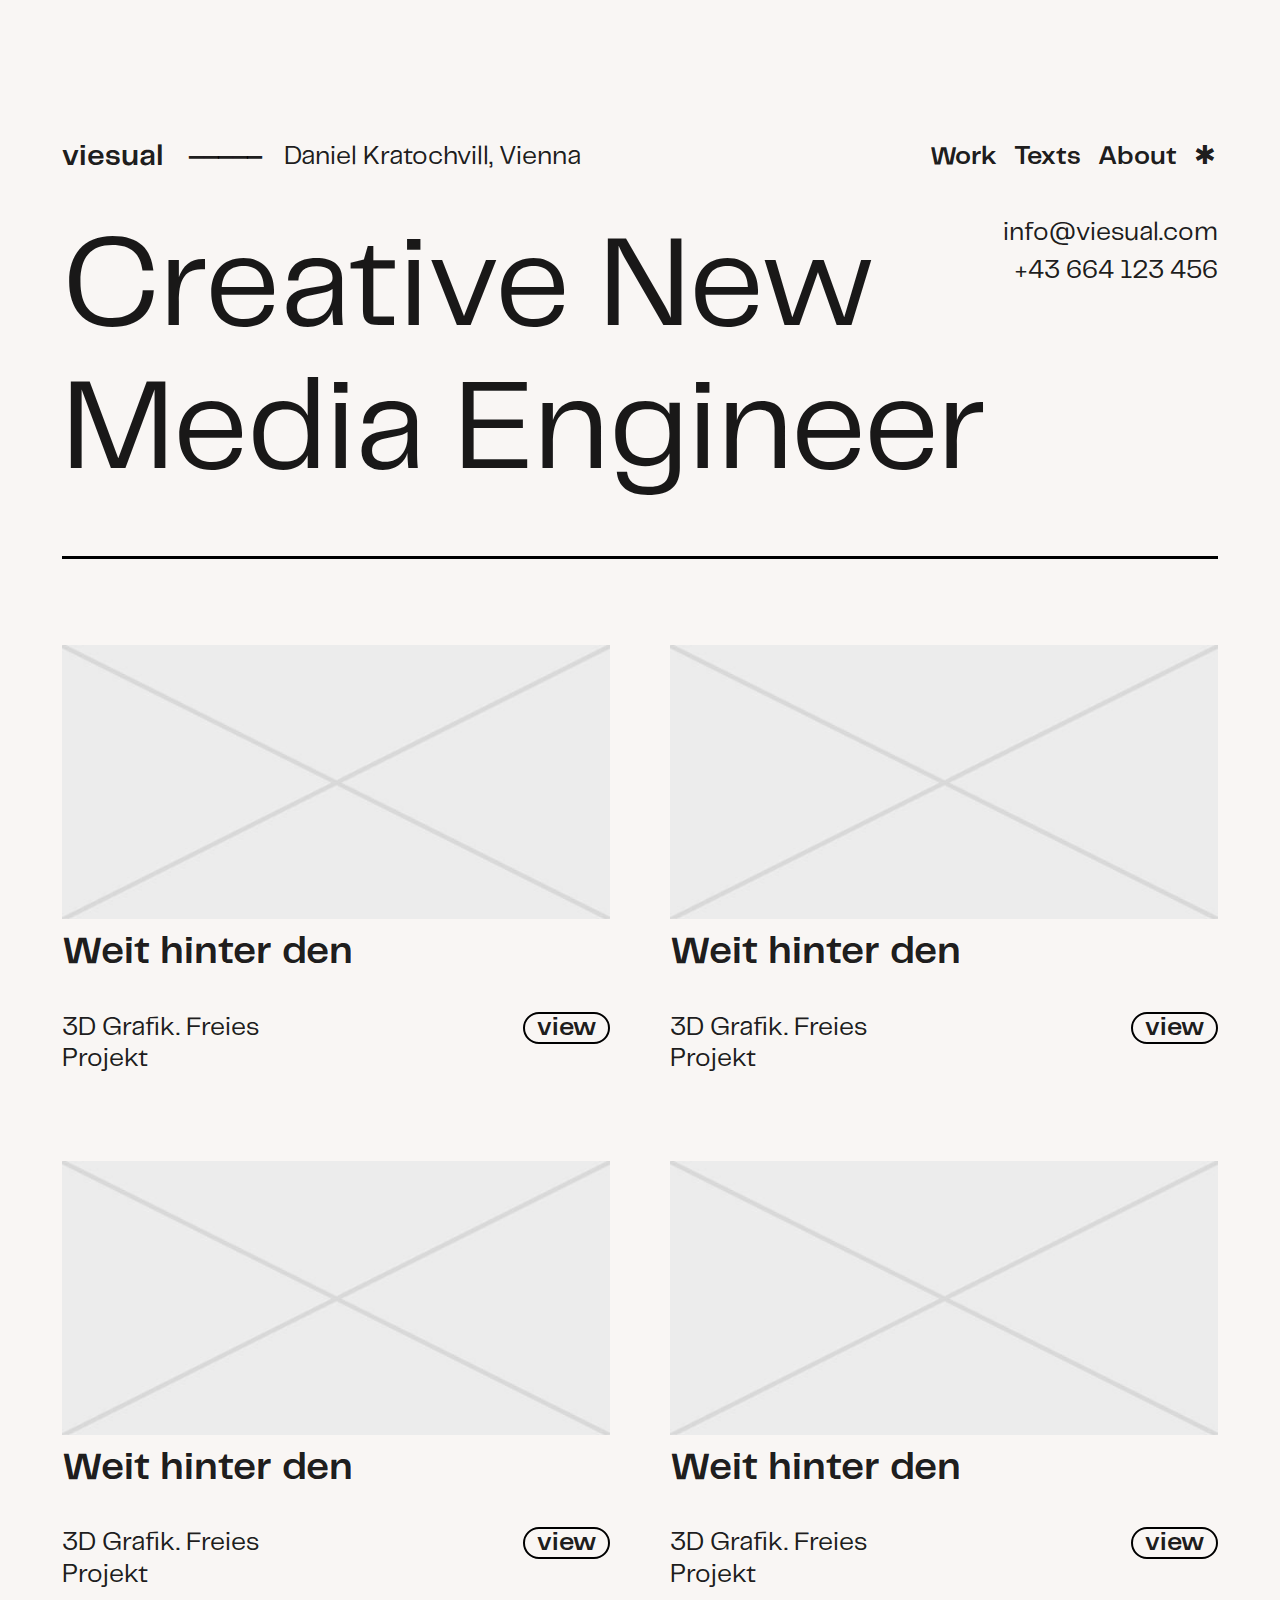
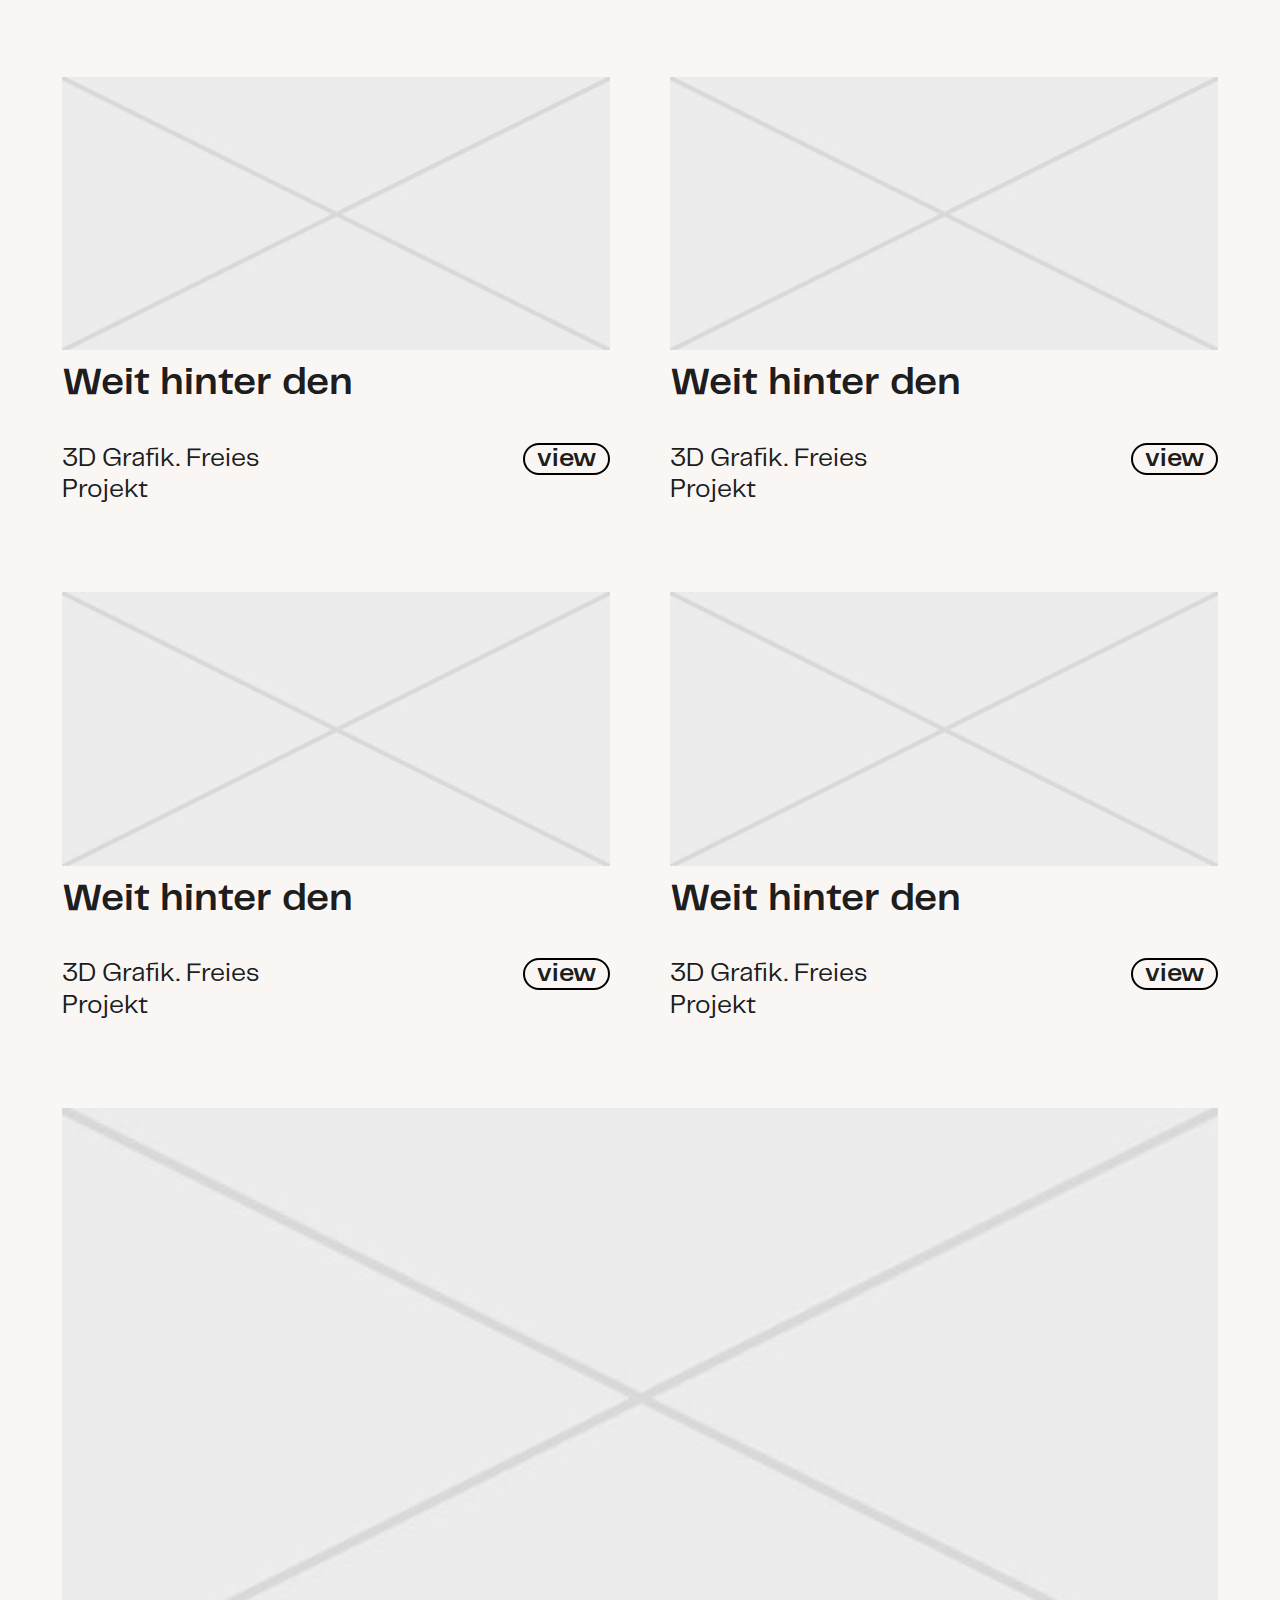
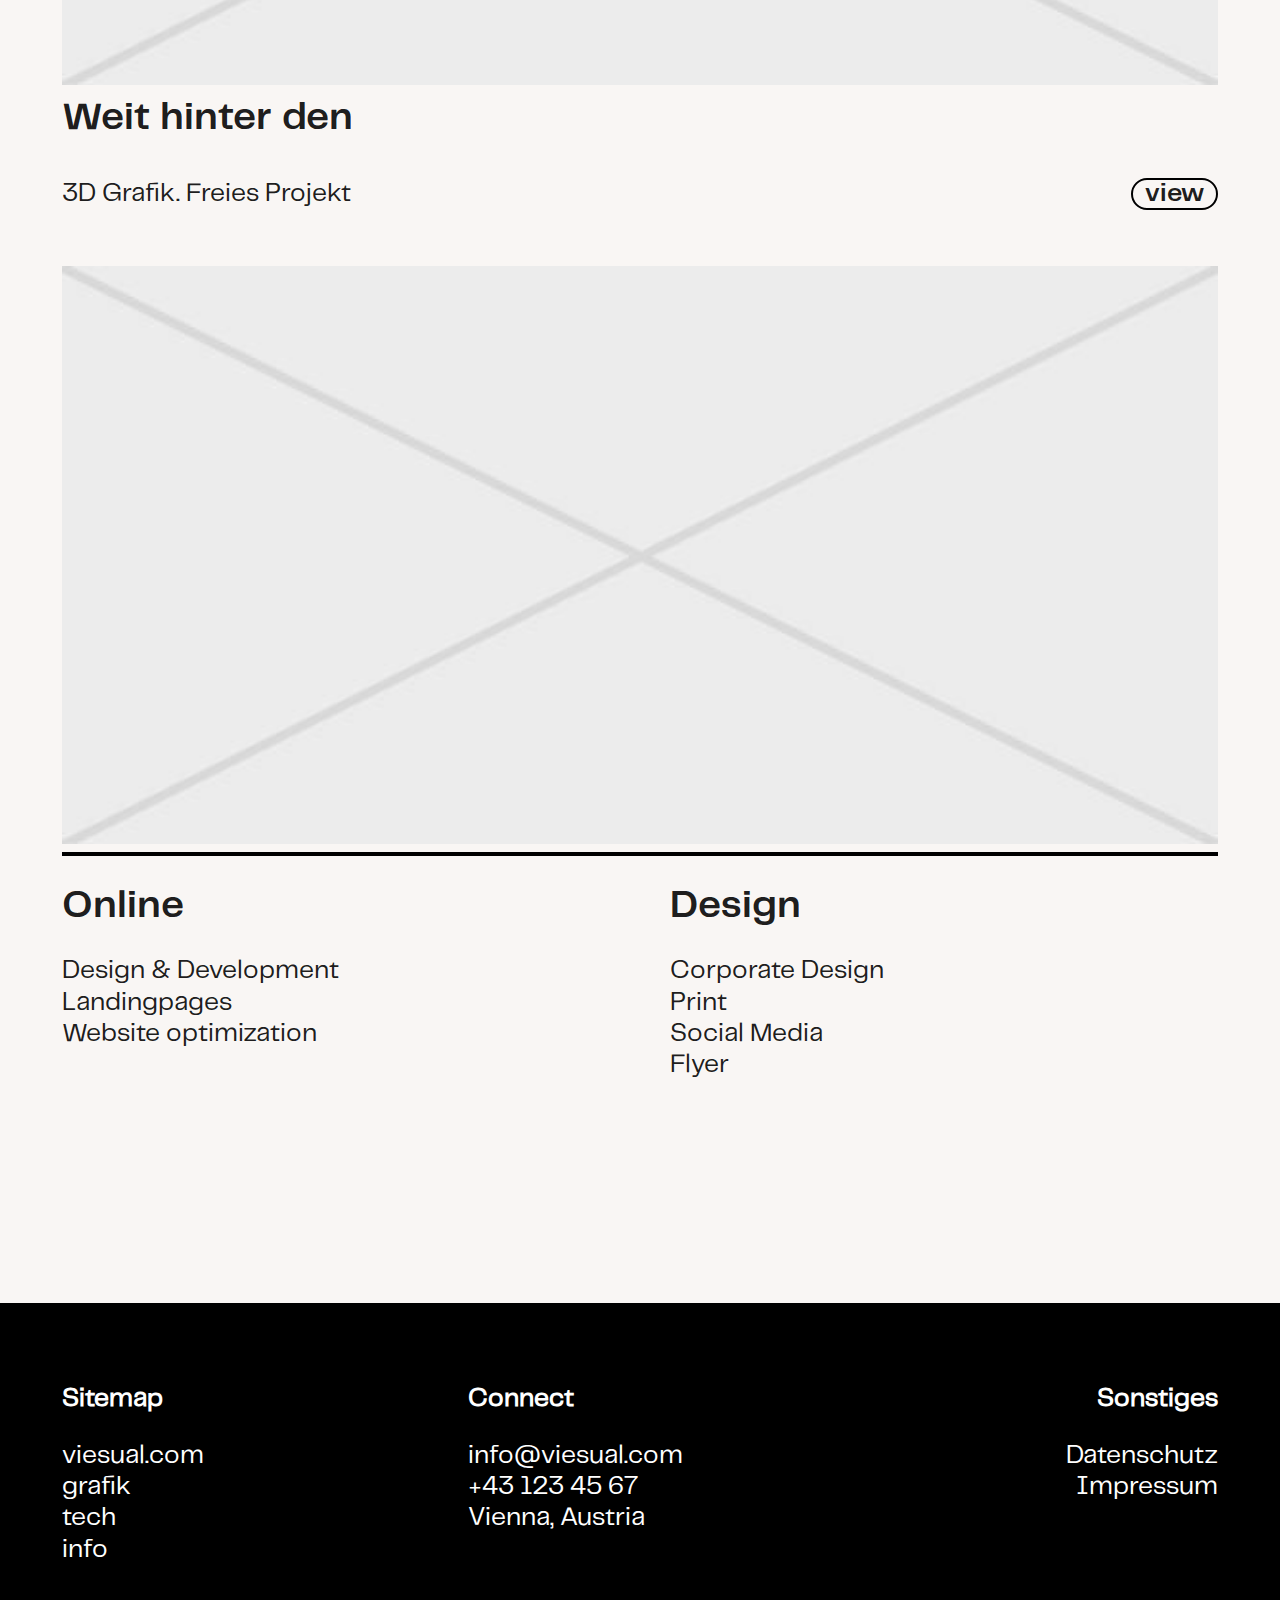
==== index.html @ adc8a100 "Update index.html" ====
<!doctype html>
<html class="no-js" lang="DE">
<head>
  <meta charset="utf-8">
  <title>viesual</title>
  <meta name="description" content="new media design">
  <meta name="robots" content="noindex">
  <meta name="viewport" content="width=device-width, initial-scale=1">
  <link rel="apple-touch-icon" sizes="180x180" href="/favicons/apple-touch-icon.png">
  <link rel="icon" type="image/png" sizes="32x32" href="/favicons/favicon-32x32.png">
  <link rel="icon" type="image/png" sizes="16x16" href="/favicons/favicon-16x16.png">
  <link rel="mask-icon" href="/favicons/safari-pinned-tab.svg" color="#000000">
  <link rel="shortcut icon" href="/favicons/favicon.ico">
  <meta name="msapplication-TileColor" content="#ffffff">
  <meta name="msapplication-config" content="/favicons/browserconfig.xml">
  <meta name="theme-color" content="#ffffff">
  <link rel="stylesheet" href="/css/main.css">
</head>
<body data-instant-intensity="viewport">
<div class="fixedheader" id="fixedheader"><div class="flexboxcontainer__header">
  <div class="item-logo">viesual</div>
    <div id="item-info">Daniel Kratochvill, Vienna</div>
  <div class="item-menu"><ul><li><a href="bye.html">Work</a></li><li><a href="bye.html">Texts</a></li><li><a href="#">About</a></li><li>✱</li></ul></div>
</div>
<div id ="menuoverlay" class="flexboxcontainer"><div class="item-50">Grafik</div><div class="item-50">Tech</div></div>
</div>
<div id="mobilemenutoggle"><button class="menubutton">menu</button></div>

  <div id="barba-wrapper" class="page">
    <div class="barba-container container" data-title="Daniel Kratochvill, Vienna">
    <div class="flexboxcontainer">    
      <div class="item-100 stagegrid"><div class="stagegrid_base"><h1>Creative New</br>Media Engineer</h1></div><div class="stagegrid_side"><p>info@viesual.com</p><p>+43 664 123 456</p></div></div>
      <div class="item-div"><div class="sep sep__bottom intob"></div></div>
      <div class="item-33 teaser-s intob a01" ><img class="teaser-s__img" src="\img\ph.jpg"><h3 class="teaser-s__headline">Weit hinter den </h3><p class="teaser-s__tags">3D Grafik. Freies Projekt</p><p class="teaser-s__button"><button class="standardbutton"><a href="bye.html">view</a></button></p></div>
      <div class="item-33 teaser-s intob a01" ><img class="teaser-s__img" src="\img\ph.jpg"><h3 class="teaser-s__headline">Weit hinter den </h3><p class="teaser-s__tags">3D Grafik. Freies Projekt</p><p class="teaser-s__button"><button class="standardbutton"><a href="bye.html">view</a></button></p></div>
      <div class="item-33 teaser-s intob a01" ><img class="teaser-s__img" src="\img\ph.jpg"><h3 class="teaser-s__headline">Weit hinter den </h3><p class="teaser-s__tags">3D Grafik. Freies Projekt</p><p class="teaser-s__button"><button class="standardbutton"><a href="bye.html">view</a></button></p></div>
      <div class="item-33 teaser-s intob a01" ><img class="teaser-s__img" src="\img\ph.jpg"><h3 class="teaser-s__headline">Weit hinter den </h3><p class="teaser-s__tags">3D Grafik. Freies Projekt</p><p class="teaser-s__button"><button class="standardbutton"><a href="bye.html">view</a></button></p></div>
      <div class="item-33 teaser-s intob a01" ><img class="teaser-s__img" src="\img\ph.jpg"><h3 class="teaser-s__headline">Weit hinter den </h3><p class="teaser-s__tags">3D Grafik. Freies Projekt</p><p class="teaser-s__button"><button class="standardbutton"><a href="bye.html">view</a></button></p></div>
      <div class="item-33 teaser-s intob a01" ><img class="teaser-s__img" src="\img\ph.jpg"><h3 class="teaser-s__headline">Weit hinter den </h3><p class="teaser-s__tags">3D Grafik. Freies Projekt</p><p class="teaser-s__button"><button class="standardbutton"><a href="bye.html">view</a></button></p></div>
      <div class="item-33 teaser-s intob a01" ><img class="teaser-s__img" src="\img\ph.jpg"><h3 class="teaser-s__headline">Weit hinter den </h3><p class="teaser-s__tags">3D Grafik. Freies Projekt</p><p class="teaser-s__button"><button class="standardbutton"><a href="bye.html">view</a></button></p></div>
      <div class="item-33 teaser-s intob a01" ><img class="teaser-s__img" src="\img\ph.jpg"><h3 class="teaser-s__headline">Weit hinter den </h3><p class="teaser-s__tags">3D Grafik. Freies Projekt</p><p class="teaser-s__button"><button class="standardbutton"><a href="bye.html">view</a></button></p></div>
      <div class="item-33 teaser-s intob a01"><img class="teaser-s__img" src="\img\ph.jpg"><h3 class="teaser-s__headline">Weit hinter den </h3><p class="teaser-s__tags">3D Grafik. Freies Projekt</p><p class="teaser-s__button"><button class="standardbutton"><a href="bye.html">view</a></button></p></div>
      <div class="item-100 intob a01"><img src="\img\ph.jpg"><div class="sep intob a02"></div></div>
      <div class="item-33 intob a01"><h3>Online</h3><ul><li>Design & Development</li><li>Landingpages</li><li>Website optimization</li><li></li></ul></div>
      <div class="item-33 intob a01"><h3>Design</h3><ul><li>Corporate Design</li><li>Print</li><li>Social Media</li><li>Flyer</li></ul></div>
      
      <div class="item-33"><img class="lazy" data-src="\img\i-see-you-tour_kreation93.jpg"></div>
    </div>
    <footer class="flexboxcontainer__footer">
      <div class="item-33__footer"><h4>Sitemap</h4><ul><li>viesual.com</li><li>grafik</li><li>tech</li><li>info</li></ul></div>
      <div class="item-33__footer"><h4>Connect</h4><ul><li>info@viesual.com</li><li>+43 123 45 67</li><li>Vienna, Austria</li></ul></div>
      <div class="item-33__footer right"><h4>Sonstiges</h4><ul><li>Datenschutz</li><li>Impressum</li></ul></div>
    </div> 
  </div>
  <script type="text/javascript" src="http://dev.viesual.com/js/main.js"></script>
</body>
</html>
---- css/main.css ----
a, body, div, h1, h3, html, li, p, ul {
  margin: 0;
  padding: 0;
  border: 0;
  font-size: 100%;
  font: inherit;
  vertical-align: baseline;
}

:focus {
  outline: 0;
}

body {
  line-height: 1;
}

ul {
  list-style: none;

}

html {
  font-size: 100%;
  -webkit-text-size-adjust: 100%;
  -ms-text-size-adjust: 100%;
}

a:focus {
  outline: 0;
}

a:active, a:hover {
  outline: 0;
}

html {
  color: #222;
}

::-moz-selection {
  background: #b3d4fc;
  text-shadow: none;
}

::selection {
  background: #b3d4fc;
  text-shadow: none;
}



@font-face {
  font-family: "93stf-v";
  src: url(../type/93tf/93stf-variable.woff2);
  font-style: normal;
}

@font-face {
  font-family: "Young";
  src: url(../type/93tf/viesual-serif-regular.woff2);
  font-style: normal;
}

@font-face {
  font-family: "Space-Grotesk";
  src: url(../type/otf/SpaceGrotesk-Regular.woff2);
  font-style: normal;
}

@font-face {
  font-family: "Telegraf-Regular";
  src: url(../type/otf/Telegraf-Regular.woff2);
  font-style: normal;
}

@font-face {
  font-family: "Telegraf-SemiBold";
  src: url(../type/93tf/Telegraf-SemiBold.woff2);
  font-style: normal;
}

@font-face {
  font-family: "SuisseIntlMono-Regular";
  src: url(../type/93tf/SuisseIntlMono-Regular-WebS.woff2);
  font-style: normal;
}

:root {
  --white: #fcfcfc;
  --blacktext: rgba(0, 0, 0, .9);
  --greytext: rgba(0, 0, 0, .9);
  --linkcolor: rgba(0, 0, 0, .9);
  --whitetext: rgba(255,255,255, 0.95);
  --lighttext: rgba(0,0,0,.4);
  --offwhite: #F3F3F3;
  --seashell: #F9F6F4;
  --isabelline: #EAEAEA;
    --neon: #baff29;
  --hovercolor: white;
  --desertsand: #e6beae;
  --base: 6px;
  --Standardfontsize: 26px;
  --infofontsize: 12px;
  --scale: 1vw;
  --basicfont: -apple-system, BlinkMacSystemFont, "Segoe UI", Roboto, Oxygen-Sans, Ubuntu, Cantarell, "Helvetica Neue", sans-serif;
  --variablefont: "93stf-v";
  --monofont: "SuisseIntlMono-Regular";
  --semiboldfont: "Telegraf-SemiBold";
  --regularfont: "Telegraf-Regular";
}

html {
  height: 100%;
  font-size: var(--Standardfontsize);
  font-variation-settings: "wght" 400;
}

body {
  font-family: var(--regularfont), -apple-system, BlinkMacSystemFont, "Segoe UI", Roboto, Oxygen-Sans, Ubuntu, Cantarell, "Helvetica Neue", sans-serif;
  font-size: 1rem;
  line-height: 1.2;
  color: var(--greytext);
  height: 100%;
  background-color: var(--seashell);
    font-feature-settings: "dlig"0, "numr"0, "dnom"0, "tnum", "case", "zero", "frac", "sups"0, "subs"0, "cpsp", "salt"0, "ss01"0, "ss02"0, "ss03"0, "cv01"0, "cv02"0, "cv03"0, "cv04"0, "cv05", "cv06", "cv07"0, "cv08"0, "cv09"0, "cv10", "cv11"0, "calt", "liga", "kern";

}

a {
  color: var(--linkcolor);
}


h1 {
  font-size: 5rem;
  margin: 0 ;
  line-height: 1.1;
}

h2 {
  font-size: calc(1.5rem + var(--scale));
  margin: 0 0 0.5rem 0;
  font-family: var(--boldfont);
}

h3 {
  font-size: 1.5rem;
  margin: 0;
  margin: 0 0 1rem 0;
  font-family: var(--semiboldfont)
}

h4 {
  font-size: 1rem;
  margin: 0 0 1rem 0;
    font-family: var(--boldfont);
}



.bold{
  font-variation-settings: "wght" 600;
}


.wrap {
  display: flex;
}

.divcontent {
  width: 100%;
  margin: 0 auto;
}



#mobilemenutoggle{
  position:fixed;
  bottom:15%;
  left: 50%;
  transform: translateX(-50%);
  display:none;
  z-index:3;
}



.bulletlist li a::after{
  content: " ";
  position: absolute;
  left: -28px;
  bottom: 6px;
}

.date{
  width:45%;
  float:left;
  font-size:0.5rem;
}

.tags{
  width:45%;
  float:right;
  text-align:right;
  font-size:0.5rem;
}

button{
  border:none;
  font-family: inherit;
  font-size: inherit;
  padding:none;
  border-radius: none;
  text-transform: uppercase;
}

p{
  margin-bottom:1rem;
}



.stage{
  font-size: 21vw;
  margin-bottom:20px;
}






.monofont {
  font-family: var(--monofont);
  font-size: 0.8rem;
  line-height:1.2;
}

.internallink::after{
  margin-left: 5px;
content:"->";
}

.internallink{
  position: relative;
}

.introsection{
  width:80%;
  margin: 25% 5%;

}

.contactlinks a {
  float: left;
  clear: both;
  margin-bottom: 6px;
}

.contactinks a:first-child {
  margin-bottom: 10px;
}


.stageimage{
  position:absolute;
  top:0;
  left:0;
  width:100%;
  height:100%;
}

.white{
  color:var(--whitetext);
}

.standardbutton{
  padding: 0px 12px;
    border: 2px solid black;
    border-radius: 29px;
    font-family: "Telegraf-SemiBold";
   background-color: var(--seashell);
    text-transform: lowercase;
    transition: all .3s ease-in-out;
}

.standardbutton:hover{
 background-color:black;
 color:white;
}



.stagegrid {
  display: grid;
  grid-template-columns: repeat(2, 1fr);
  grid-template-rows: 1fr;
  grid-column-gap: 0px;
  grid-row-gap: 0px;
  }
  
  .stagegrid_base { grid-area: 1 / 1 / 2 / 3; }
  .stagegrid_side { grid-area: 1 / 2 / 2 / 3; text-align: right;}

  .stagegrid_side p {
    margin-bottom:0.25rem;
  }



 /*test*/
.fixedheader{
 width:95%;
 left:50%;
 margin:0 auto 42px;;
 padding: 120px 2.5% 0;
  align-items: center;
  z-index: 3;
}

.sticky{
  position:fixed;
  padding: 0 2.5%;
  top:0;
  left:50%;
  transform: translateX(-50%);
}

.item-50 > img{
  max-height:50%;
}



#menutoggle {
  text-align:right;
}


a {
  text-decoration: none;
  position:relative;
}

.flexboxcontainer {
  display: flex;
  flex-wrap: wrap;
  scroll-snap-type: y proximity;
  width: 95%;
  padding: 0 2.5%;
  justify-content: space-around;
}

.item-div{
  flex-basis: 100%;
  flex-grow: 1;
  position: relative;
  margin: 56px 2.5%;
}

.flexnest{
  display: flex;
  flex-wrap: wrap;
  justify-content: space-between;
}

.flexnest > div{
  flex-grow:1;
}


.item-75 {
  flex-basis: 60%;
  flex-grow: 1;
  margin: 2.5% 2.5%;
  max-width:60%;
}



.item-33 {
  flex-basis: 380px;
  flex-grow:1;
  margin: 2.5% 2.5%;

}

.item-33__footer {
  flex-basis: 160px;
  flex-grow:1;
  margin: 2.5% 2.5%;
}



.item-17{
  flex-basis:17%;
  margin: 2.5% 2.5%;
  flex-grow:1;
}


.item-logo{
  font-family: "Telegraf-SemiBold";
  height:44px;
  line-height:44px;
  font-size:1.15rem;
}

.item-logo::after{
  content:"–––––";
  letter-spacing: -.1rem;
  margin: 0 24px;

}


#item-info{
  height:44px;
  line-height:44px;
}

.item-menu{
  font-family: "Telegraf-SemiBold";
  position: absolute;
    right: 5%;
    width:286px;

}


.item-menu ul{
  text-align: right;
  display: flex;
  justify-content: space-between;
  width:100%;

}

.item-menu ul li{
  display: inline;
  height:44px;
  line-height: 44px;
}

.item-menu ul li a {
  position: relative;
}

.item-menu ul li a::before {
  content:" ";
  position: absolute;
  bottom:-5px;
  left:0;
  height:2.5px;
  width:100%;
  transform: scaleX(0);
  background-color:black;
  transition: transform .5s;
  transform-origin:left;
}

.item-menu ul li a:hover::before {
  transform: scaleX(1);
}

@keyframes line-in{
  from{
    width:0;
  }
  to{
    transform: translate3D(0,-100,0);
  }
}
  

.item-50 {
  flex-basis: 45%;
    margin: 2.5% 2.5%;
  flex-grow: 1;
  max-width:45%;
}

.item-25 {
  flex-basis: 20%;
    margin: 2.5% 2.5%;
  flex-grow: 1;
  max-width:20%;
}


.item-100 {
  width: 95%;
  flex-grow: 1;
position: relative;
margin: 0 2.5%;
transition: transform 1s ease-out;
}




/*
@media screen and (max-width:980px) {

  .item-25 {
    flex-basis: 45%;
     max-width:45%;
  }

  :root {
    --Standardfontsize: 24px;
    --infofontsize: 12px;
  }




}

@media screen and (max-width:620px) {

  .item-25 {
    flex-basis: 45%;
     max-width:45%;
  }

  .item-50 {
    flex-basis: 95%;
     max-width:95%;
  }




}

*/


.gridcontainer{
  display:grid;
  grid-template-columns: minmax(140px, 0.5fr) repeat(4, 2fr);
  grid-auto-rows: auto;
  grid-gap: 5vw;
  margin: 5vw;
  height:100%;
  background-image: url(img/ich.jpg);
}

.span2{
  grid-column: span 2;
}

.right{
  text-align:right;
}


.teaser-l{
  display: grid;
  grid-template-columns: repeat(4, 1fr);
  grid-template-rows: repeat(2, 1fr);
  grid-column-gap: 0px;
  grid-row-gap: 0px;
  }
  
  .teaser-l__img { grid-area: 1 / 1 / 3 / 3; }
  .teaser-l__date { grid-area: 1 / 3 / 2 / 4; }
  .teaser-l__number { grid-area: 1 / 4 / 2 / 5; }
  .teaser-l__headline { grid-area: 2 / 3 / 3 / 4; }
  .teaser-l__button { grid-area: 2 / 4 / 3 / 5; }

.teaser-s{

    display: grid;
    grid-template-columns: repeat(2, 1fr);
    grid-template-rows: repeat(3,auto);
    grid-column-gap: 10px;

    grid-row-gap: 10px;
    
}

.teaser-s__img{
  grid-area: 1 / 1 / 2 / 3;
}

.teaser-s__headline{
  grid-area: 2 / 1 / 3 / 3;
}

.teaser-s__tags{
  grid-area: 3 / 1 / 4 / 2; 
}

.teaser-s__button{
  grid-area: 3 / 2 / 4 / 3;
  text-align:right;
}

img {
  width: 100%;
  object-fit: cover;
  user-drag: none;
user-select: none;
-moz-user-select: none;
-webkit-user-drag: none;
-webkit-user-select: none;
-ms-user-select: none;
}

.menubutton{
  padding: 3px 15px 5px 15px;
    background-color: black;
    border-radius: 24px;
    color: white;
    font-size:1.5rem;
    font-family: "Telegraf-SemiBold";
    text-transform: lowercase;
    box-shadow:
    0 2.8px 2.2px rgba(255, 255, 255, 0.034),
    0 6.7px 5.3px rgba(255, 255, 255, 0.048),
    0 12.5px 10px rgba(255, 255, 255, 0.06)

}


#menuoverlay{
  position:fixed;
  top:0;
  right:0;
  height:100%;
  background-color: var(--offwhite);
  z-index:2;
  display:none;
  padding-top:200px;


}

.stagelement {
  height: 66%;
  width: 100%;
  clear: both;
  background-color: var(--offwhite);
  flex: none;
  position: relative;
  margin-bottom: 5%;
}

.stagetitle { grid-area: 2 / 1 / 3 / 4; }
.stagedate { grid-area: 1 / 1 / 2 / 2; }
.stagetags { grid-area: 1 / 2 / 2 / 3; }
.stagelinks { grid-area: 1 / 3 / 2 / 4; }

.stagelink a {
  color: var(--whitetext);
}

.scrollcontainer {
  overflow: auto;
  display: flex;
  flex-flow: row nowrap;
  scroll-snap-type: x proximity;
  cursor: grab;
}

.grabbed {
  scroll-snap-type: none;
  cursor: grabbing;
}

.scrollcontainer>div {
  position: relative;
  scroll-snap-align: start;
  flex: none;
}

.scrollcontainer>div:last-child {
  scroll-snap-align: end;
}

.stagelement>div {
  width: 75%;
  height: 95%;
  margin-right: 5%;
  background-color: #ddd;
  display: grid;
  grid-template-columns: repeat(3, 1fr);
  grid-template-rows: repeat(2, 1fr);
  grid-column-gap: 0px;
  grid-row-gap: 0px;
}

.disable-scrollbars::-webkit-scrollbar {
  width: 0px;
  background: transparent;
  /* Chrome/Safari/Webkit */
}

.disable-scrollbars {
  scrollbar-width: none;
  /* Firefox */
  -ms-overflow-style: none;
  /* IE 10+ */
}

.stagetext {
  position: absolute;
  color: var(--whitetext);
  bottom: 30%;
  margin: 0 5vw 0 5vw;
}

.stagelink{
  position: absolute;
  bottom: 15%;
  margin: 0 5vw 0 5vw;
  font-family: var(--monofont);
}

.stagetext h2 {
  color: white;
}

.stagefeatured {
margin: 0 0 1rem 0;
}

.margin {
  margin-left: 5%;
  margin-right: 5%;
}

.textflow {
  max-width: 648px;
  margin: 0 auto;
}

.understage{
  height:29%;
  max-height:29%;
}



.nolinks{

}

.sectionintro{
margin-top:300px;
height:100vh;
}


.swipeelement{
  width:80%;
  height:90vh;
  background-color:red;
  margin-left:5%;
  flex-shrink:0;
  flex-grow:0;
}

.container {
  width: 100%;
  margin: 0 auto;
  perspective: 1px;
}

.nomtop{
  margin-top: 0;
  margin-bottom: 0;
}

.intob{

}



.flexboxcontainer__header{
  display: flex;
  flex-wrap: wrap;
  flex-direction: row;
  width: 95%;
  margin: 15px 2.5%;
  justify-content: flex-start;
  align-items: stretch;
  height:40px;
}

.flexboxcontainer__footer {
  background-color: #000;
  color:white;
  display: flex;
  flex-wrap: wrap;
  flex-direction: row;
  width: 95%;
  margin-top:100px;
  margin-bottom: 20px;
  padding: 50px 2.5%;
  justify-content: start;
}

@media screen and (max-width: 680px) {

  .flexboxcontainer__footer {
    flex-direction: column;
  }
  .right{
    text-align:left;
  }

}






.sep {
  width:100%;
  height:3.5px;
  background-color:black;
  transform-origin: left;
  transition: all 1s ease-out;
  position: absolute;
  left: 0;
  opacity: 1;
}
.sep__top{
  top: 0;
}

.sep__bottom{
  bottom: 0;
}

.a01{
  transition: transform 1s, opacity .5s;
}

.a01_in{
  transform: translate3d(0,0,0);
  opacity: 1;
 }

 .a01_out{
  transform: translate3d(0,30px,0);
  opacity: 0;
}

.a02{
  transition: all 1s;
}

.a02_in{
  transform: scaleX(1);
  
 }

 .a02_out{
  transform: scaleX(0);
}

.fade-in {
  animation: fade-in .5s forwards;
}

.fade-out {
  animation: fade-out .5s forwards;
}


@keyframes fade-out {
  from {
    opacity: 1;
 
  }

  to {
    opacity: 0;
   
  }
}

@keyframes fade-in {
  from {
    opacity: 0;
    transform: translate3d(0,60px,0);
  }

  to {
    opacity: 1;
    transform: translate3d(0,0,0);
  }
}


@media screen and (max-width: 640px) {

#mobilemenutoggle{
  display:block;
}

#menutoggle{
  display:none;
}

}
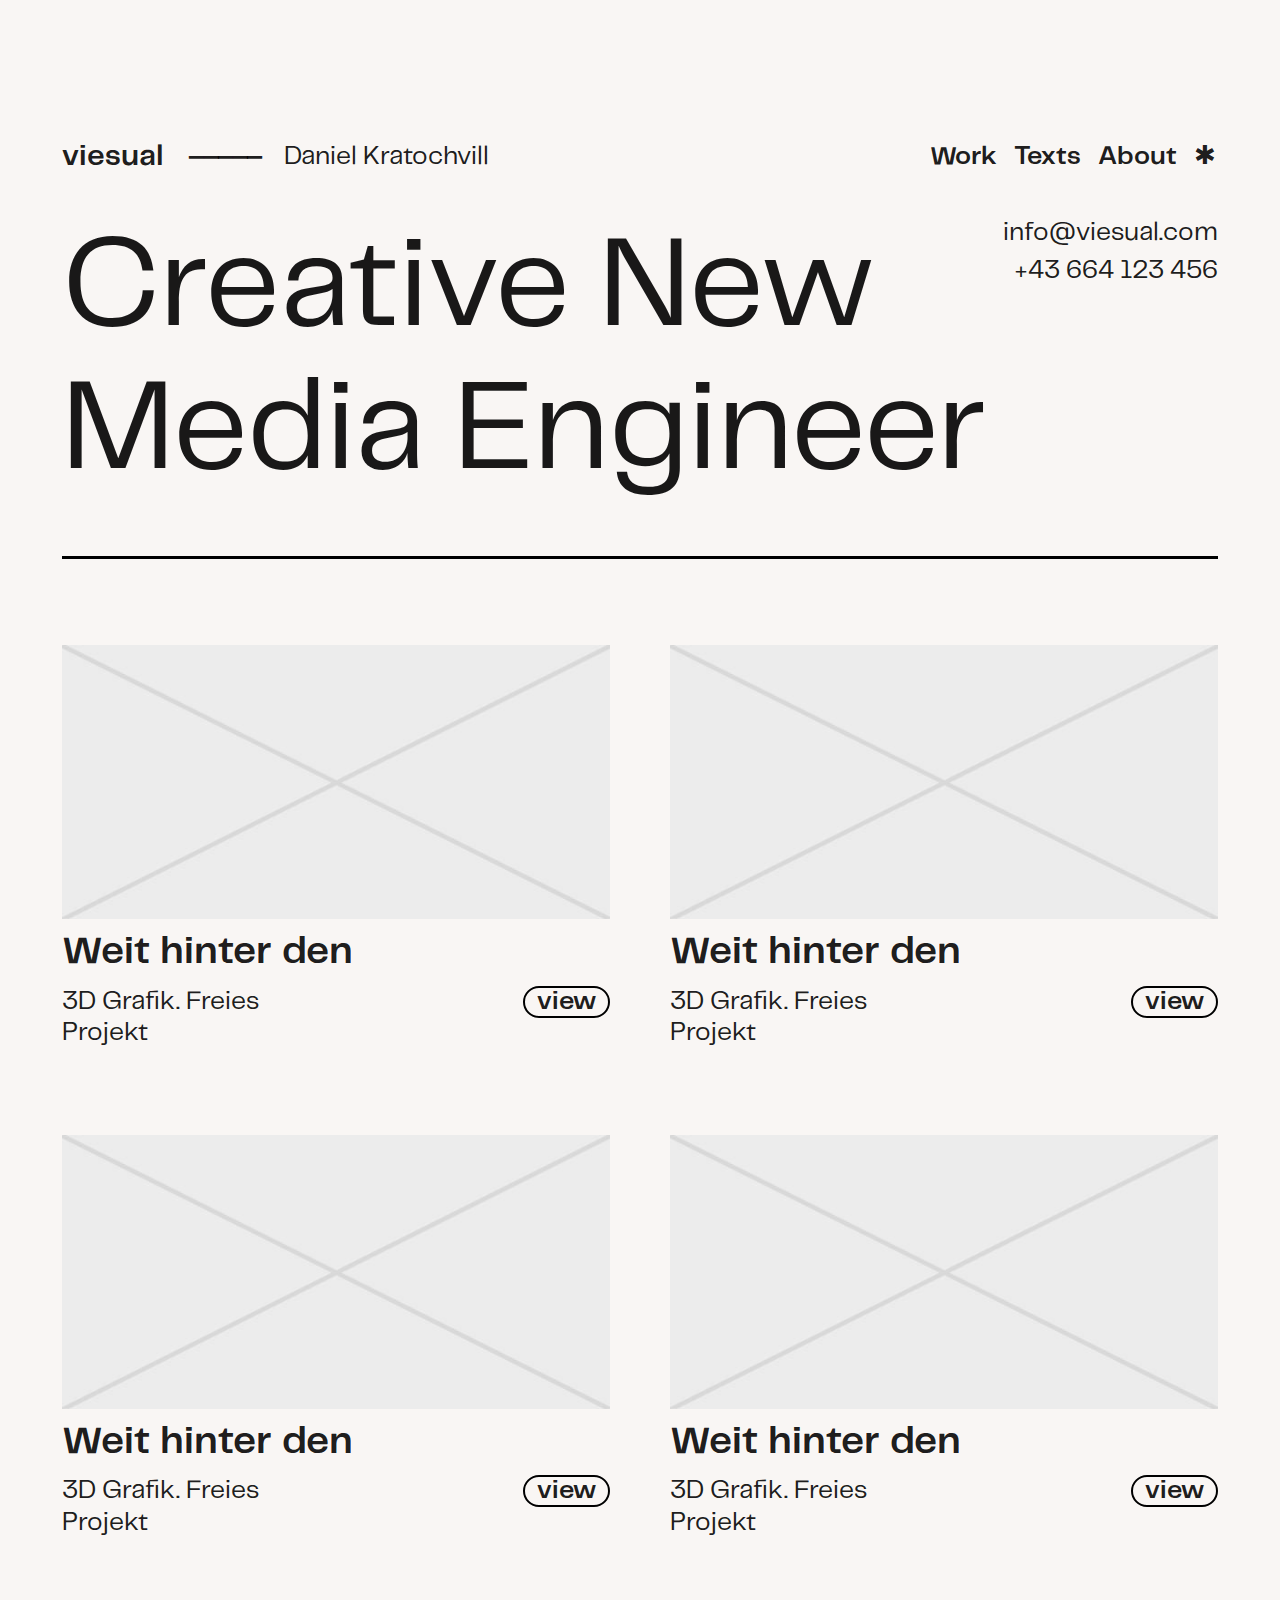
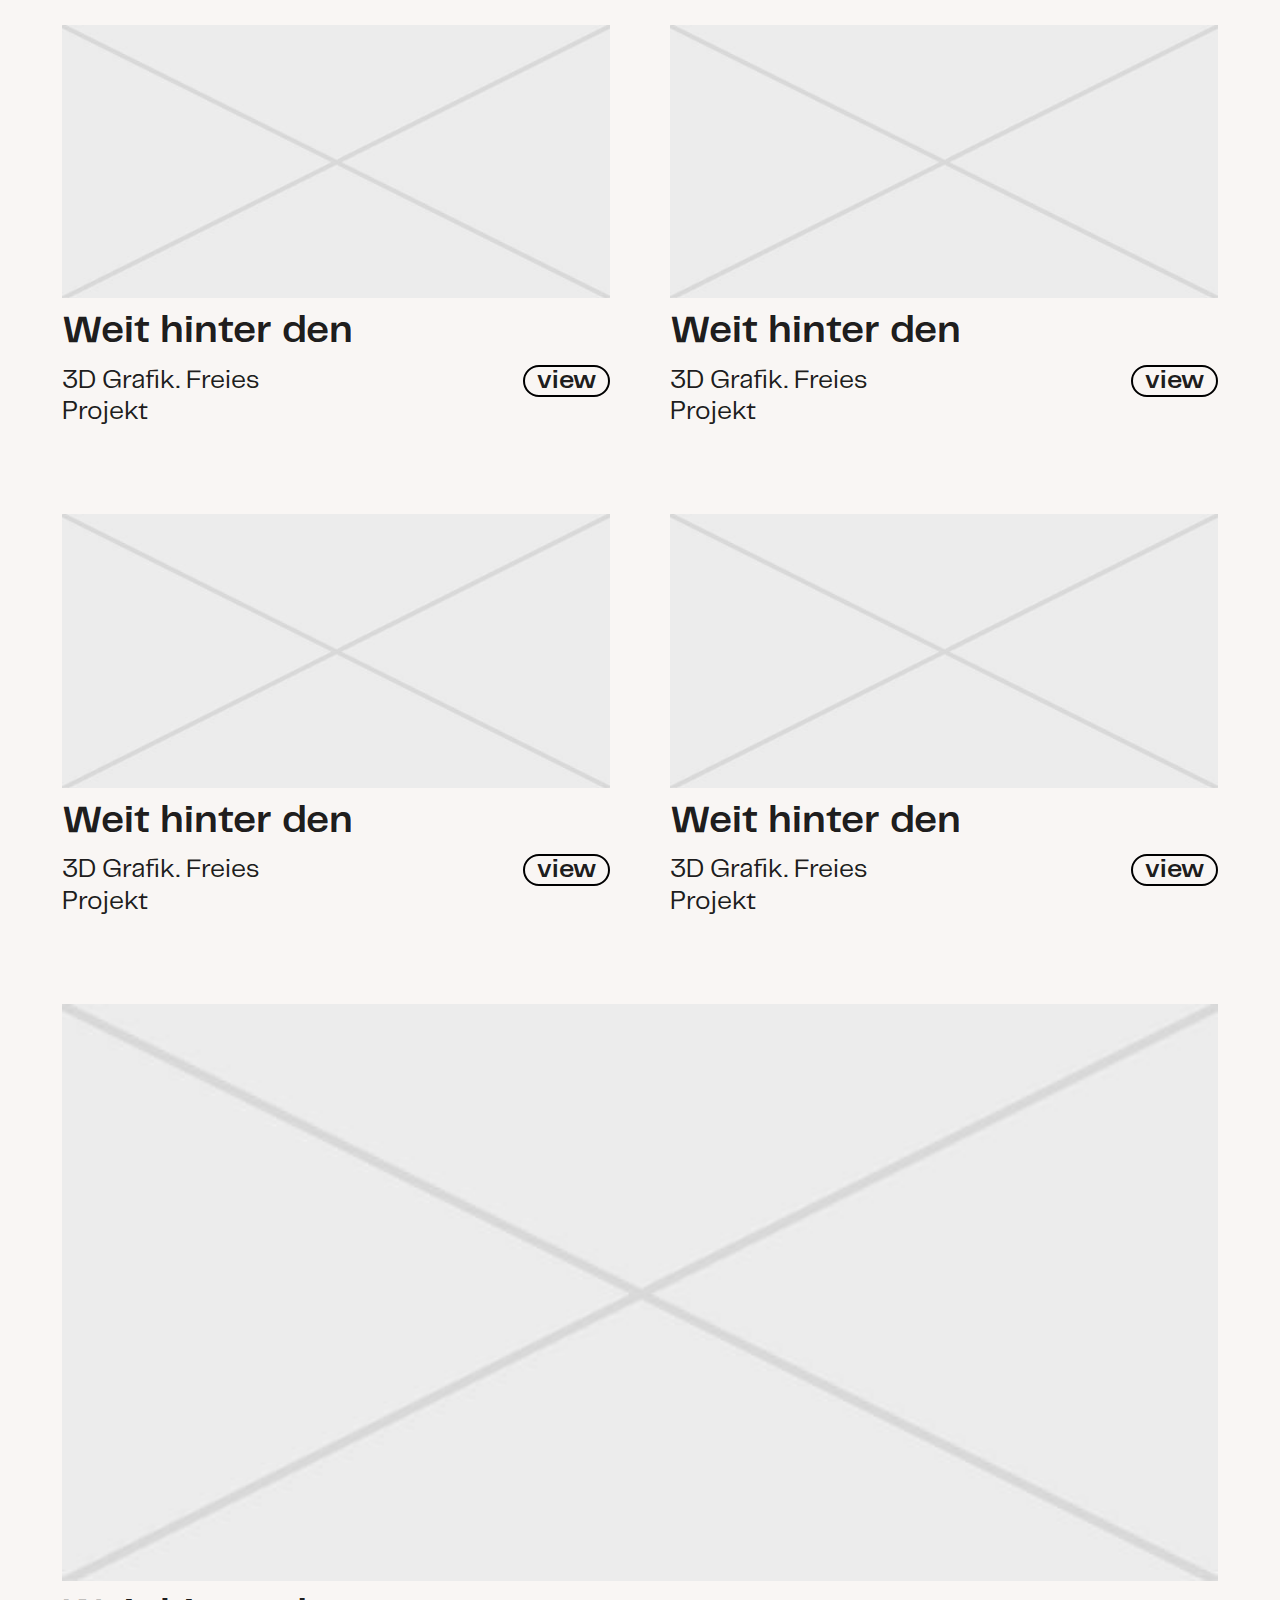
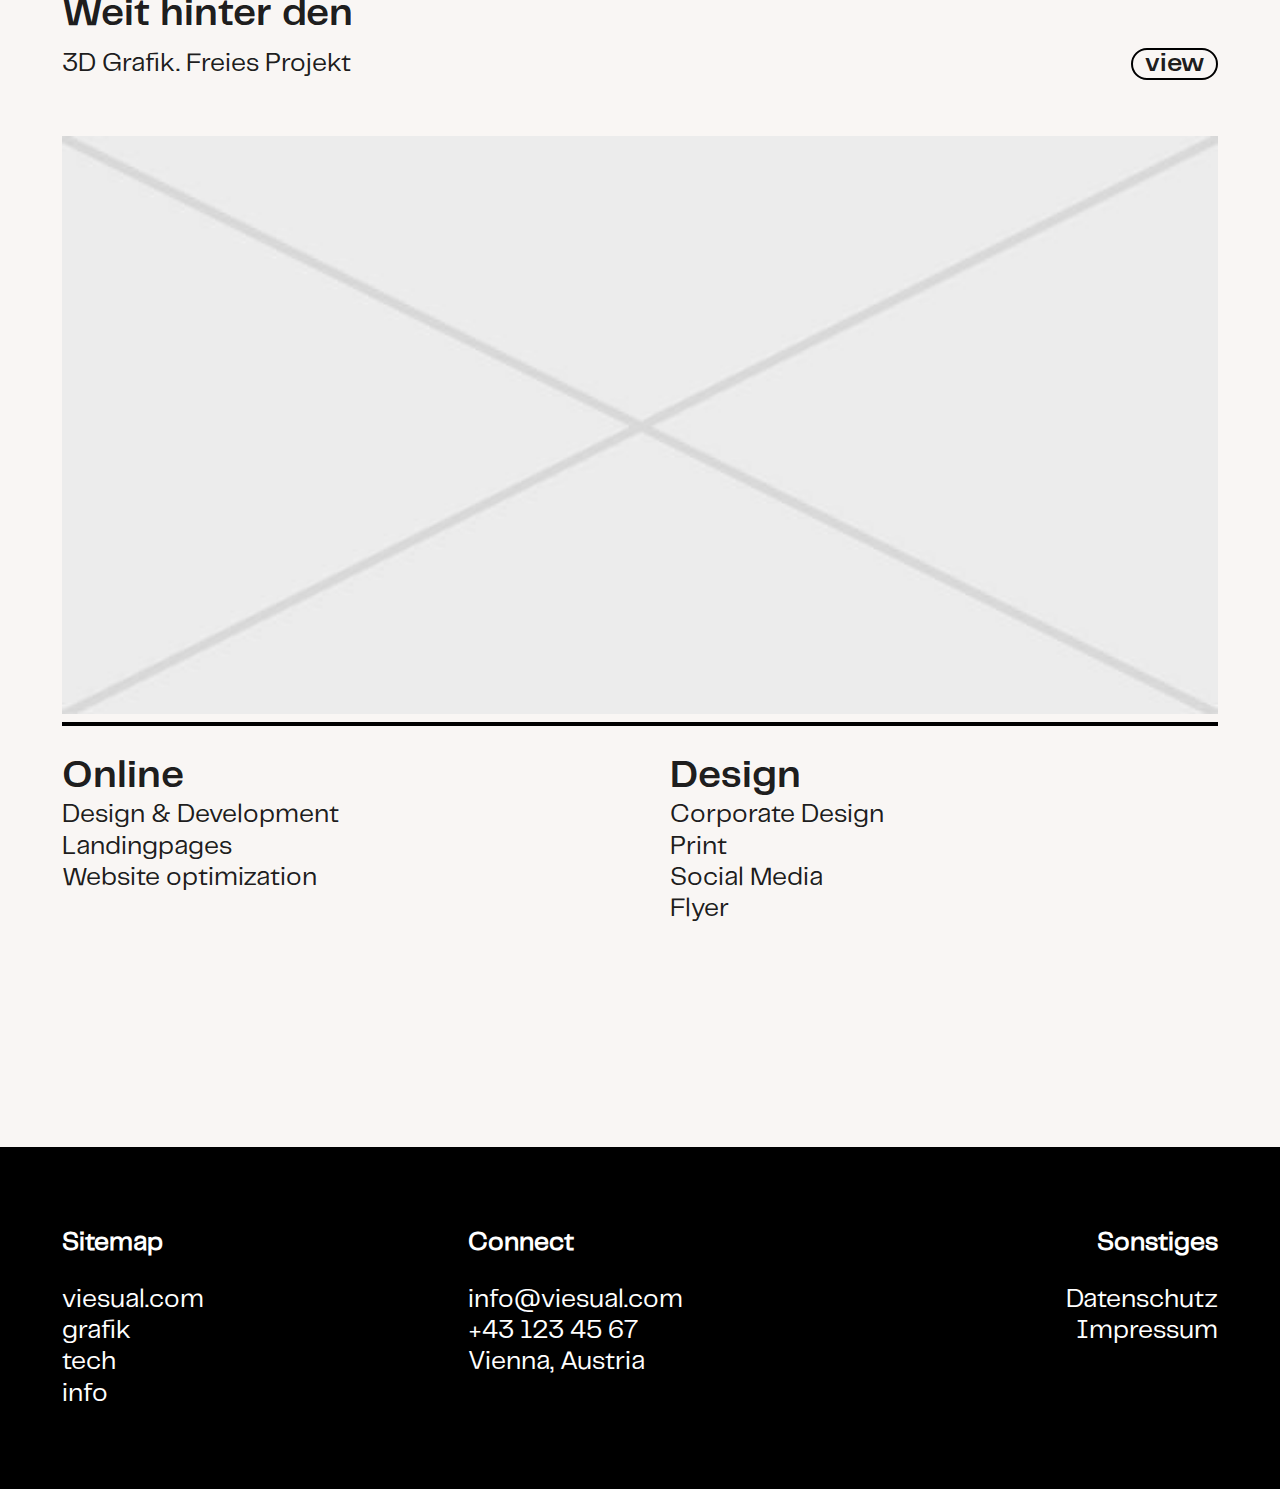
==== commit b2ee81df: "Update index.html" ====
--- a/index.html
+++ b/index.html
@@ -19,7 +19,7 @@
 <body data-instant-intensity="viewport">
 <div class="fixedheader" id="fixedheader"><div class="flexboxcontainer__header">
   <div class="item-logo">viesual</div>
-    <div id="item-info">Daniel Kratochvill, Vienna</div>
+    <div id="item-info">Daniel Kratochvill</div>
   <div class="item-menu"><ul><li><a href="bye.html">Work</a></li><li><a href="bye.html">Texts</a></li><li><a href="#">About</a></li><li>✱</li></ul></div>
 </div>
 <div id ="menuoverlay" class="flexboxcontainer"><div class="item-50">Grafik</div><div class="item-50">Tech</div></div>
@@ -27,7 +27,7 @@
 <div id="mobilemenutoggle"><button class="menubutton">menu</button></div>
 
   <div id="barba-wrapper" class="page">
-    <div class="barba-container container" data-title="Daniel Kratochvill, Vienna">
+    <div class="barba-container container" data-title="Daniel Kratochvill">
     <div class="flexboxcontainer">    
       <div class="item-100 stagegrid"><div class="stagegrid_base"><h1>Creative New</br>Media Engineer</h1></div><div class="stagegrid_side"><p>info@viesual.com</p><p>+43 664 123 456</p></div></div>
       <div class="item-div"><div class="sep sep__bottom intob"></div></div>
--- a/css/main.css
+++ b/css/main.css
@@ -147,7 +147,6 @@
 h3 {
   font-size: 1.5rem;
   margin: 0;
-  margin: 0 0 1rem 0;
   font-family: var(--semiboldfont)
 }
 
@@ -911,6 +910,16 @@
   display:none;
 }
 
-}
-
-
+:root {
+  --Standardfontsize: 20px;
+}
+
+
+h1 {
+  font-size: 3rem;
+}
+
+
+}
+
+
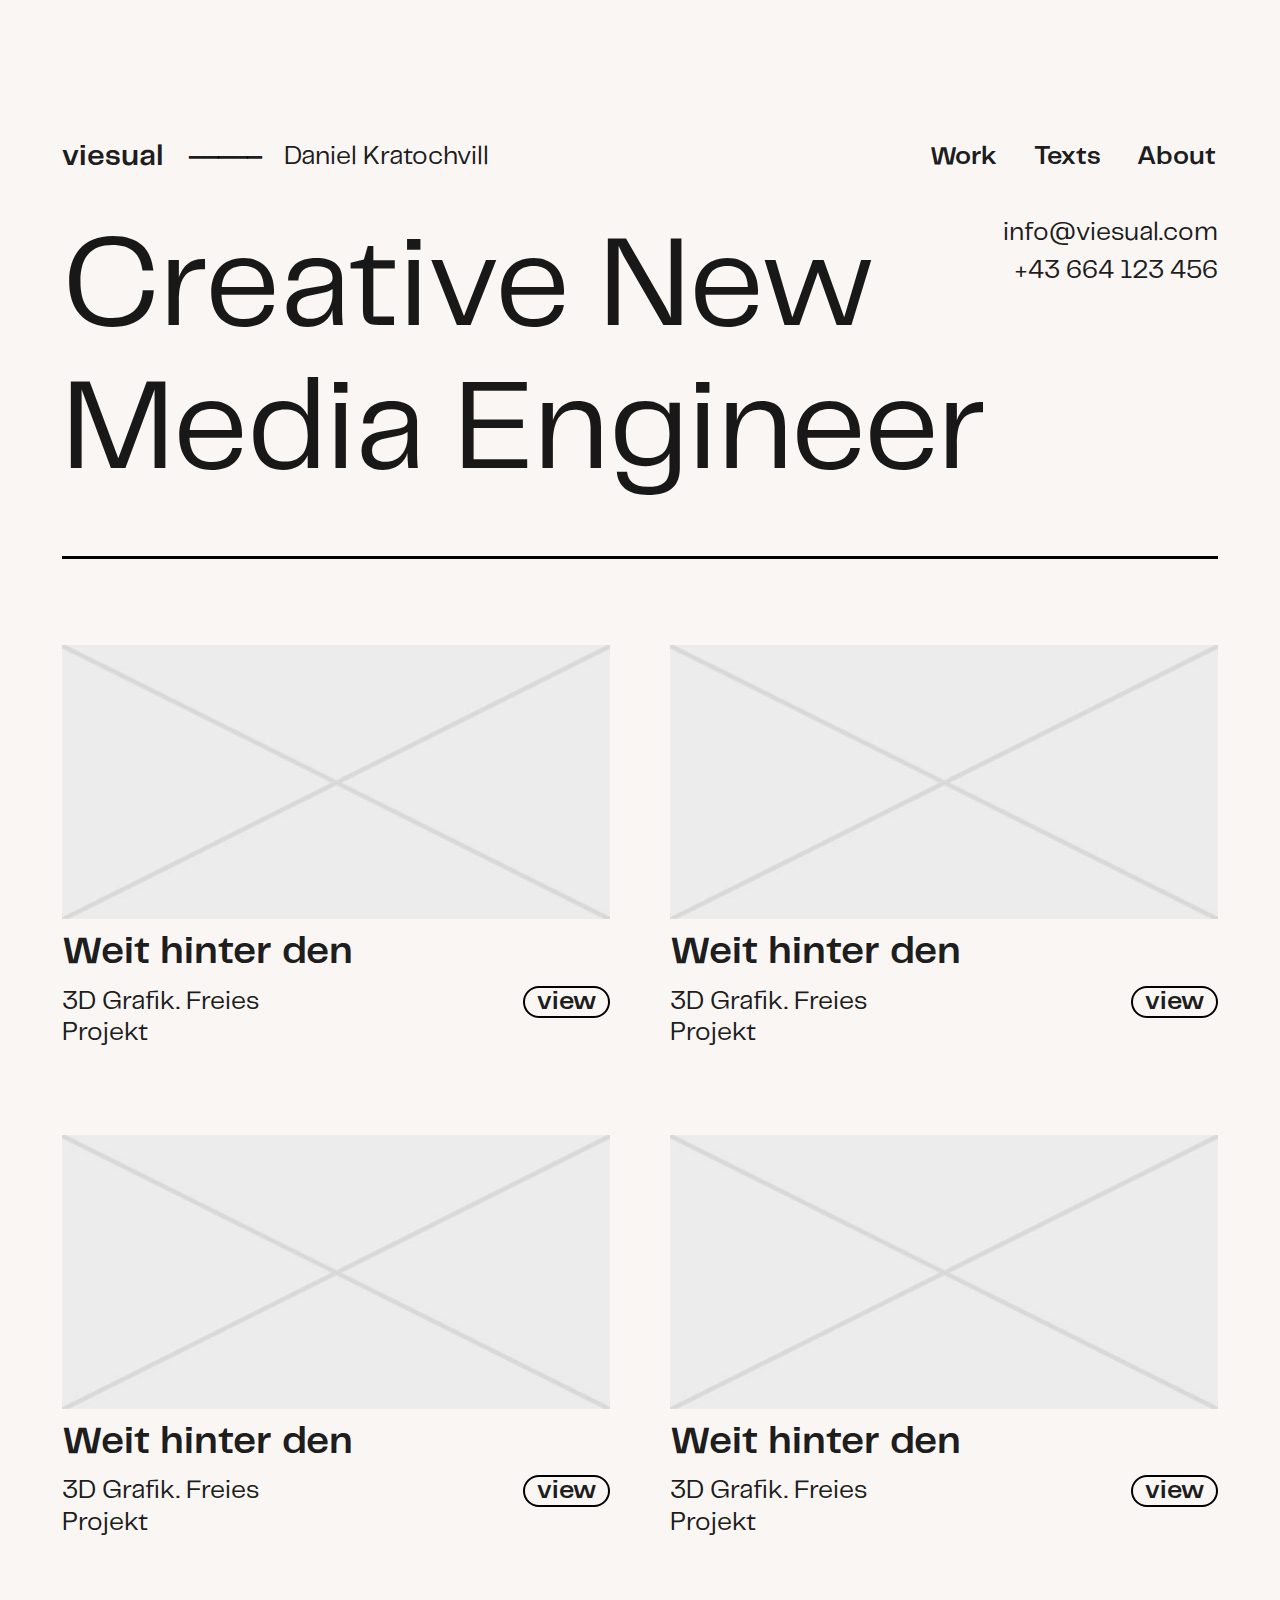
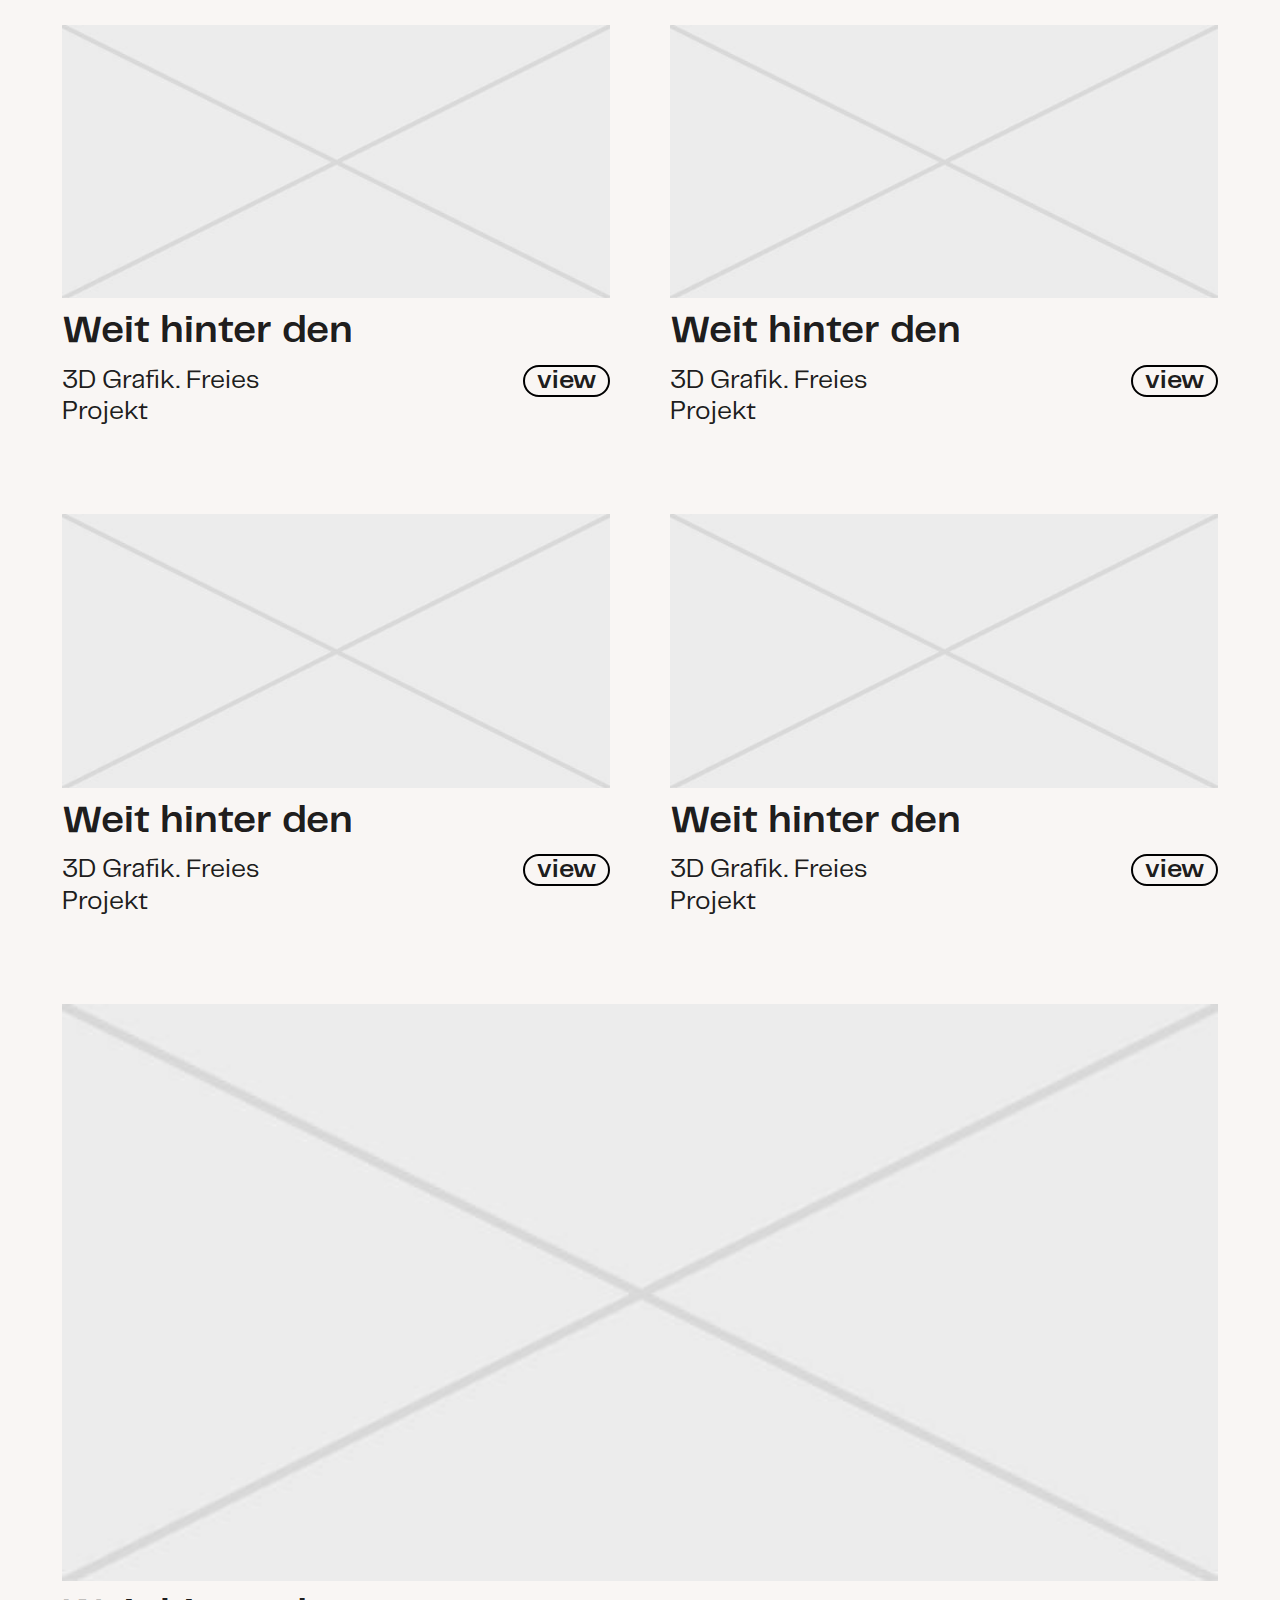
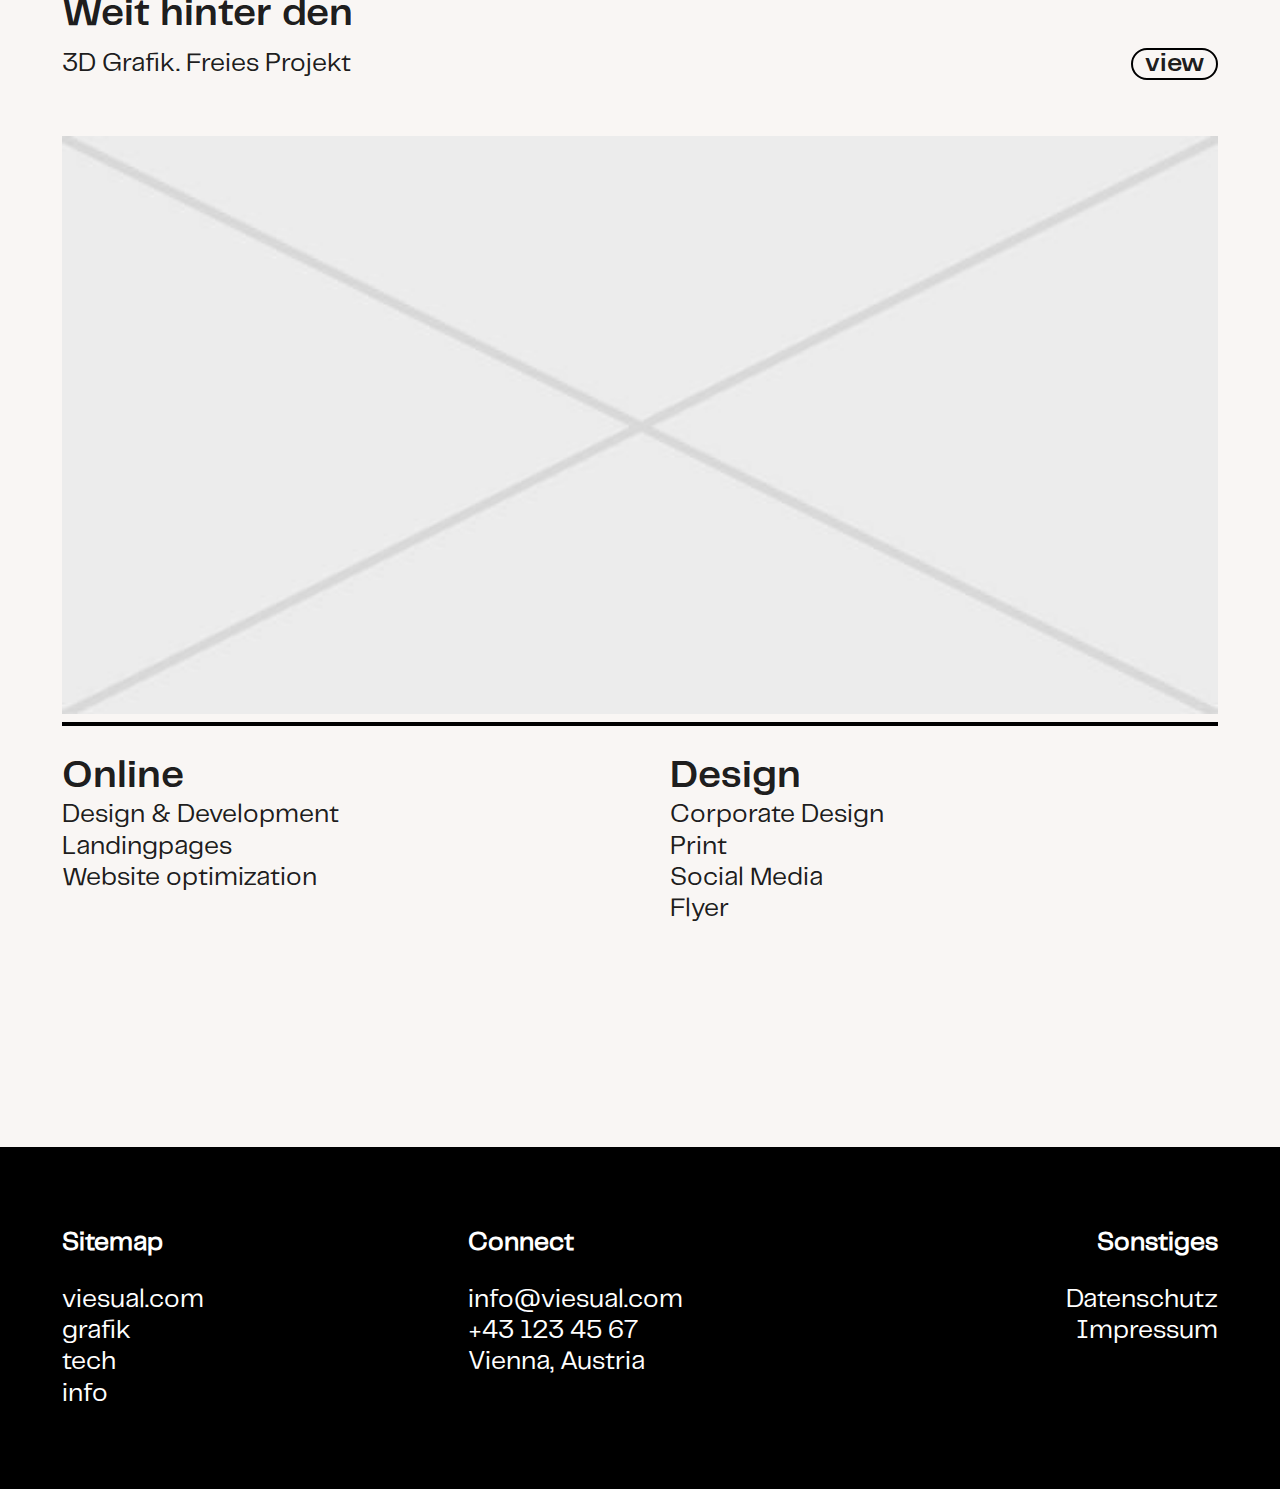
==== commit 2e9d3b63: "Update index.html" ====
--- a/index.html
+++ b/index.html
@@ -20,7 +20,7 @@
 <div class="fixedheader" id="fixedheader"><div class="flexboxcontainer__header">
   <div class="item-logo">viesual</div>
     <div id="item-info">Daniel Kratochvill</div>
-  <div class="item-menu"><ul><li><a href="bye.html">Work</a></li><li><a href="bye.html">Texts</a></li><li><a href="#">About</a></li><li>✱</li></ul></div>
+  <div class="item-menu"><ul><li><a href="bye.html">Work</a></li><li><a href="bye.html">Texts</a></li><li><a href="#">About</a></li></ul></div>
 </div>
 <div id ="menuoverlay" class="flexboxcontainer"><div class="item-50">Grafik</div><div class="item-50">Tech</div></div>
 </div>
--- a/css/main.css
+++ b/css/main.css
@@ -814,6 +814,8 @@
     text-align:left;
   }
 
+
+
 }
 
 
@@ -910,16 +912,15 @@
   display:none;
 }
 
-:root {
-  --Standardfontsize: 20px;
-}
-
-
 h1 {
   font-size: 3rem;
 }
 
-
-}
-
-
+.item-logo::after{
+  content:"–––";
+}
+
+
+}
+
+
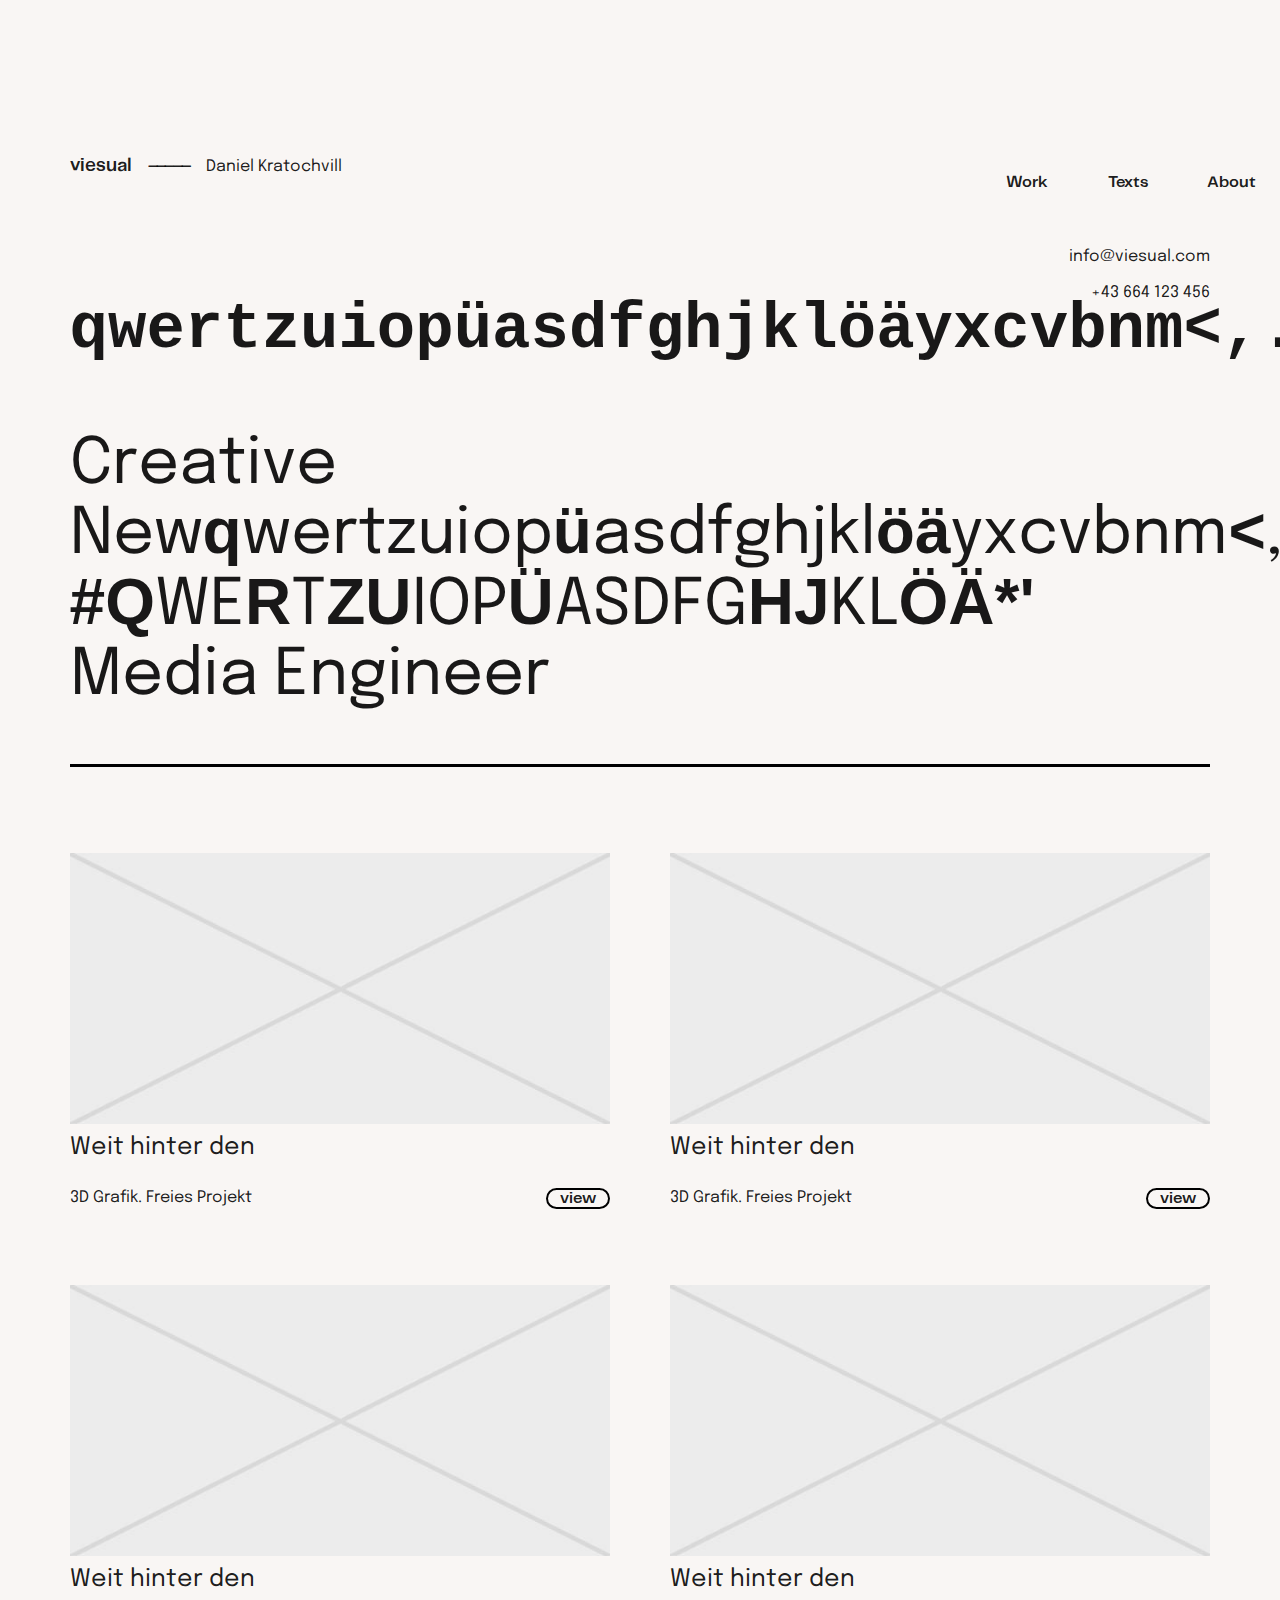
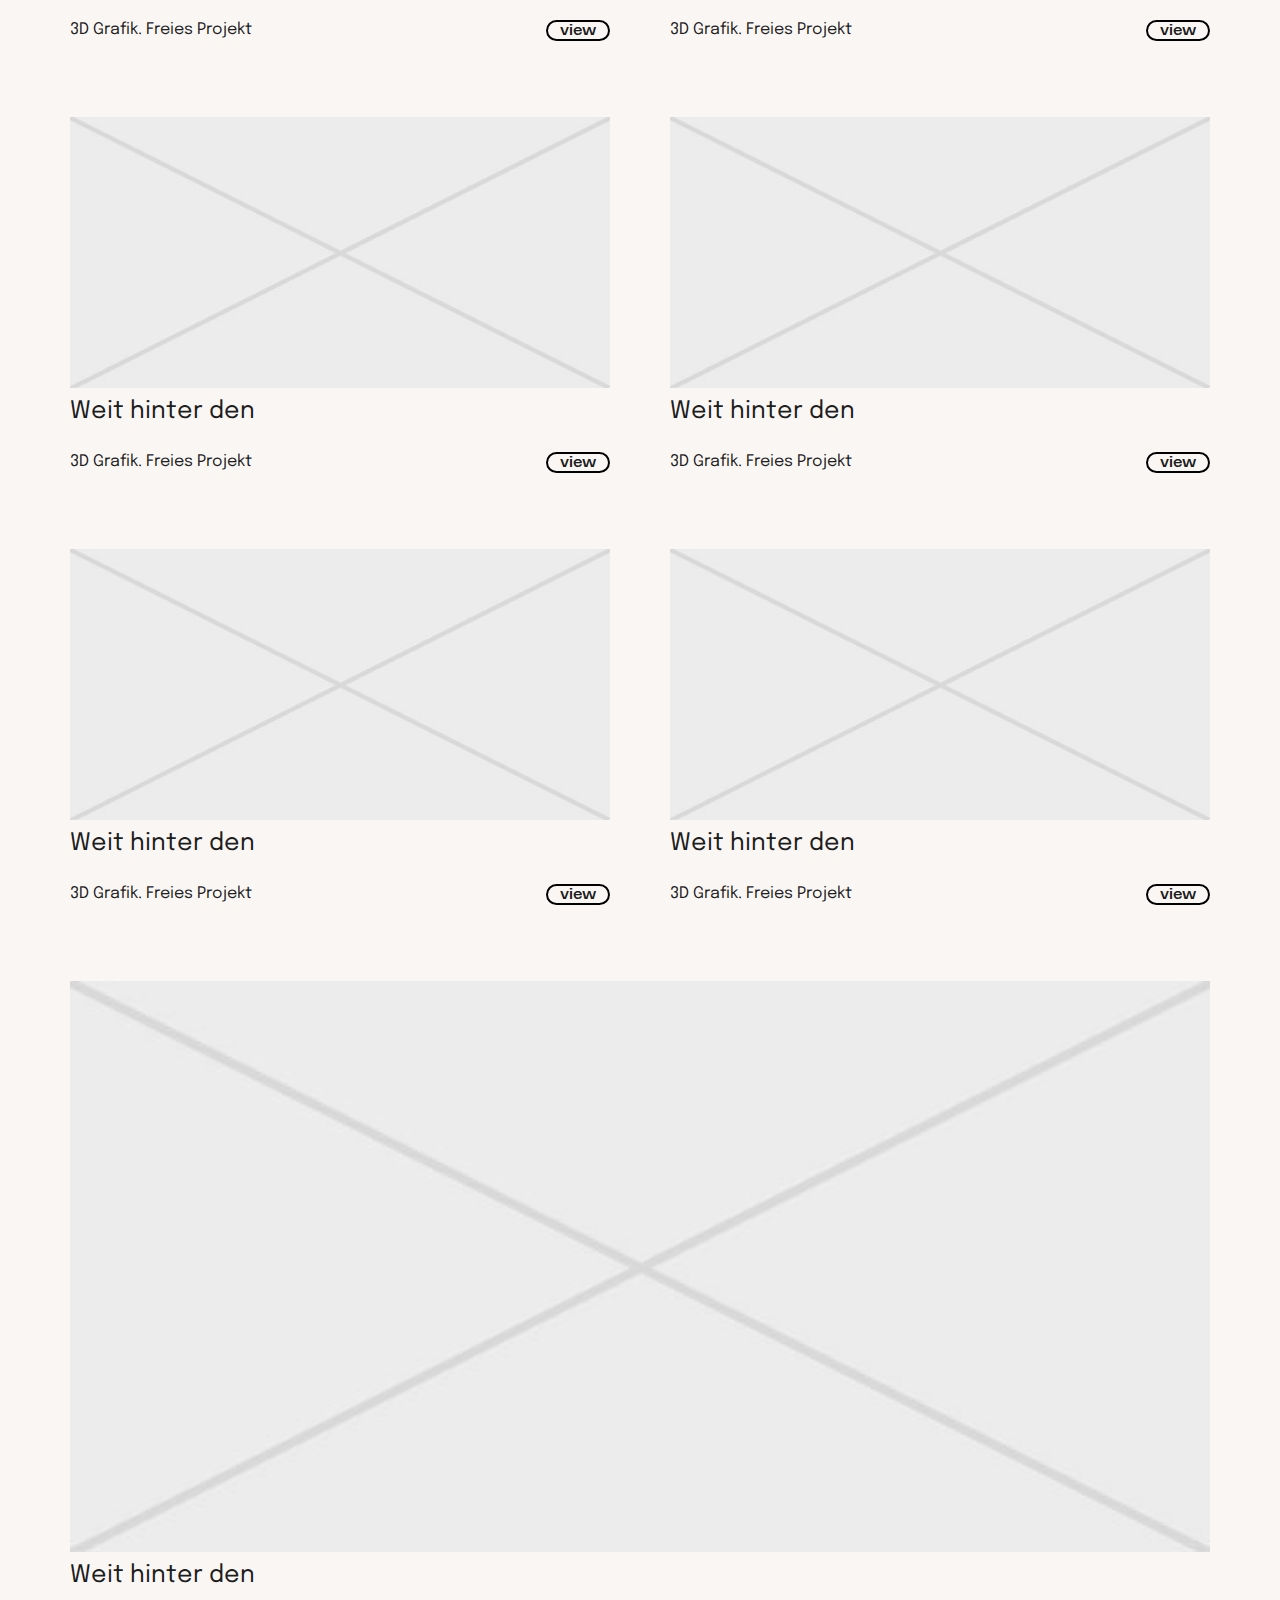
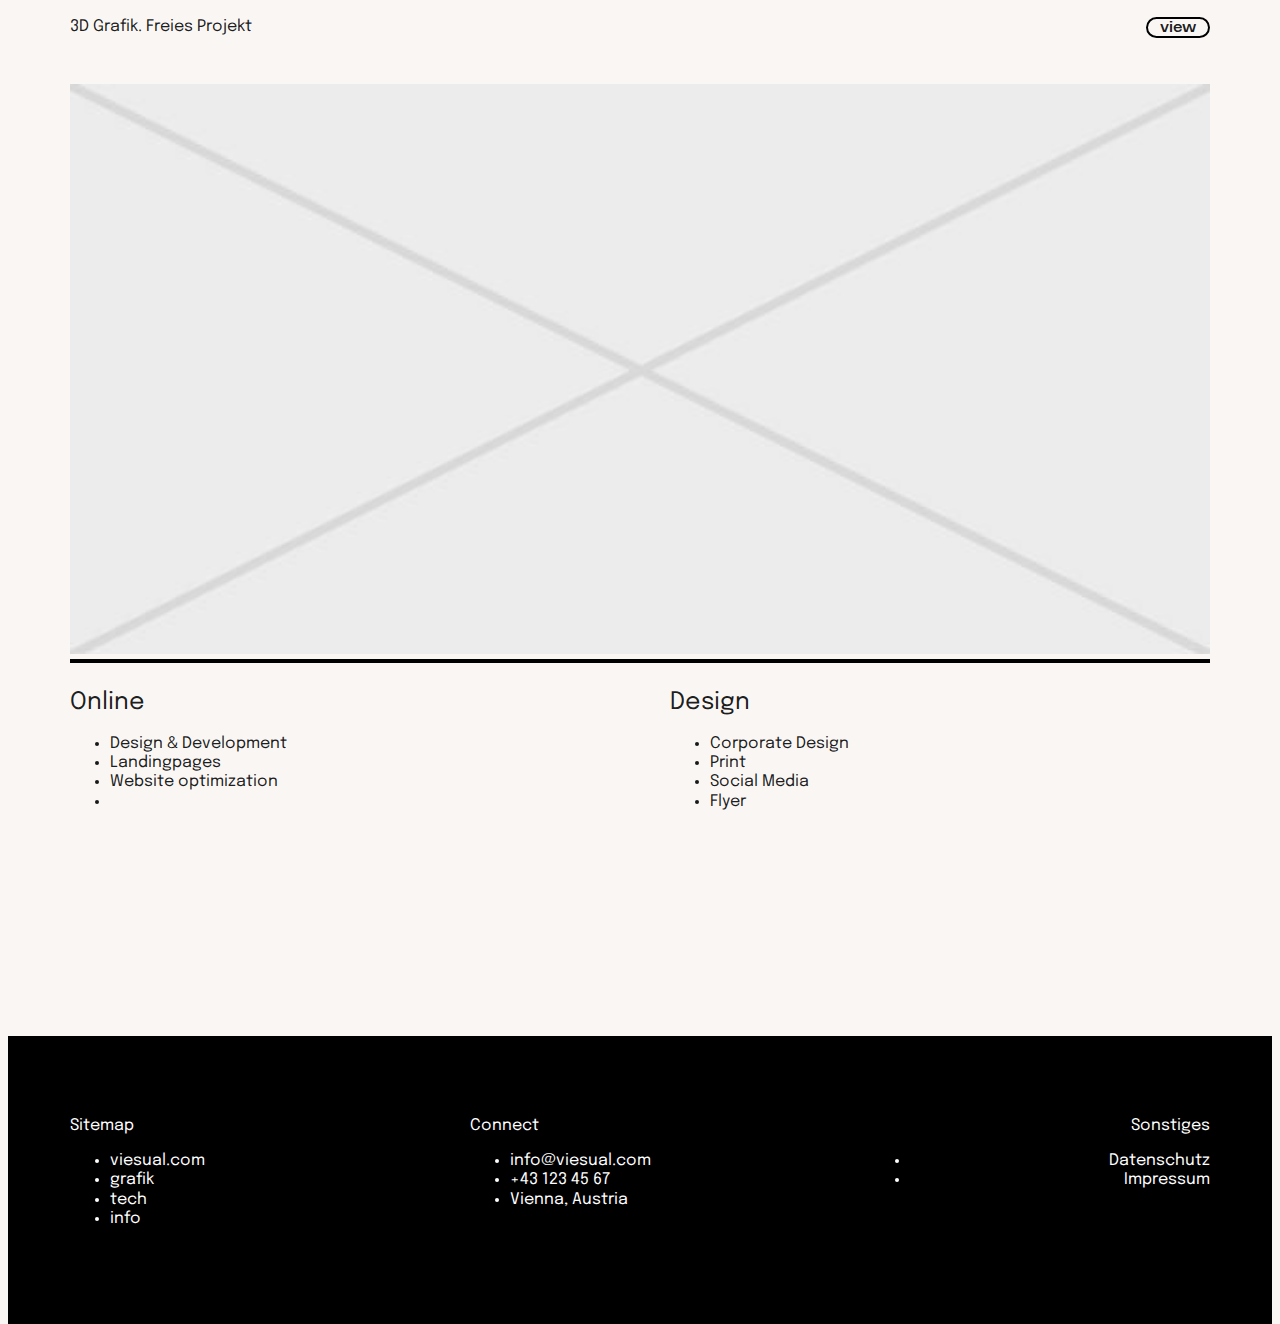
==== commit 6825c9aa: "Update index.html" ====
--- a/index.html
+++ b/index.html
@@ -29,7 +29,7 @@
   <div id="barba-wrapper" class="page">
     <div class="barba-container container" data-title="Daniel Kratochvill">
     <div class="flexboxcontainer">    
-      <div class="item-100 stagegrid"><div class="stagegrid_base"><h1>Creative New</br>Media Engineer</h1></div><div class="stagegrid_side"><p>info@viesual.com</p><p>+43 664 123 456</p></div></div>
+      <div class="item-100 stagegrid"><div class="stagegrid_base"><h1><pre>qwertzuiopüasdfghjklöäyxcvbnm<,.-#QWERTZUIOPÜASDFGHJKLÖÄ*'1234567890ß´!"§$%&/()=?´²³{[]}\€@-#-_:.;,>~^°</pre>Creative Newqwertzuiopüasdfghjklöäyxcvbnm<,.-#QWERTZUIOPÜASDFGHJKLÖÄ*'<YXCVBNM;:-'></br>Media Engineer</h1></div><div class="stagegrid_side"><p>info@viesual.com</p><p>+43 664 123 456</p></div></div>
       <div class="item-div"><div class="sep sep__bottom intob"></div></div>
       <div class="item-33 teaser-s intob a01" ><img class="teaser-s__img" src="\img\ph.jpg"><h3 class="teaser-s__headline">Weit hinter den </h3><p class="teaser-s__tags">3D Grafik. Freies Projekt</p><p class="teaser-s__button"><button class="standardbutton"><a href="bye.html">view</a></button></p></div>
       <div class="item-33 teaser-s intob a01" ><img class="teaser-s__img" src="\img\ph.jpg"><h3 class="teaser-s__headline">Weit hinter den </h3><p class="teaser-s__tags">3D Grafik. Freies Projekt</p><p class="teaser-s__button"><button class="standardbutton"><a href="bye.html">view</a></button></p></div>
--- a/css/main.css
+++ b/css/main.css
@@ -1,52 +1,3 @@
-a, body, div, h1, h3, html, li, p, ul {
-  margin: 0;
-  padding: 0;
-  border: 0;
-  font-size: 100%;
-  font: inherit;
-  vertical-align: baseline;
-}
-
-:focus {
-  outline: 0;
-}
-
-body {
-  line-height: 1;
-}
-
-ul {
-  list-style: none;
-
-}
-
-html {
-  font-size: 100%;
-  -webkit-text-size-adjust: 100%;
-  -ms-text-size-adjust: 100%;
-}
-
-a:focus {
-  outline: 0;
-}
-
-a:active, a:hover {
-  outline: 0;
-}
-
-html {
-  color: #222;
-}
-
-::-moz-selection {
-  background: #b3d4fc;
-  text-shadow: none;
-}
-
-::selection {
-  background: #b3d4fc;
-  text-shadow: none;
-}
 
 
 
@@ -83,6 +34,18 @@
 @font-face {
   font-family: "SuisseIntlMono-Regular";
   src: url(../type/93tf/SuisseIntlMono-Regular-WebS.woff2);
+  font-style: normal;
+}
+
+@font-face {
+  font-family: "vielogue";
+  src: url(../type/Epilogue-subset.woff2);
+  font-style: normal;
+}
+
+@font-face {
+  font-family: "viespace";
+  src: url(../type/trispace-subset.woff2);
   font-style: normal;
 }
 
@@ -100,14 +63,12 @@
   --hovercolor: white;
   --desertsand: #e6beae;
   --base: 6px;
-  --Standardfontsize: 26px;
+  --Standardfontsize: 16px;
   --infofontsize: 12px;
   --scale: 1vw;
   --basicfont: -apple-system, BlinkMacSystemFont, "Segoe UI", Roboto, Oxygen-Sans, Ubuntu, Cantarell, "Helvetica Neue", sans-serif;
-  --variablefont: "93stf-v";
-  --monofont: "SuisseIntlMono-Regular";
-  --semiboldfont: "Telegraf-SemiBold";
-  --regularfont: "Telegraf-Regular";
+  --monofont: "viespace";
+  --regularfont: "vielogue";
 }
 
 html {
@@ -124,7 +85,6 @@
   height: 100%;
   background-color: var(--seashell);
     font-feature-settings: "dlig"0, "numr"0, "dnom"0, "tnum", "case", "zero", "frac", "sups"0, "subs"0, "cpsp", "salt"0, "ss01"0, "ss02"0, "ss03"0, "cv01"0, "cv02"0, "cv03"0, "cv04"0, "cv05", "cv06", "cv07"0, "cv08"0, "cv09"0, "cv10", "cv11"0, "calt", "liga", "kern";
-
 }
 
 a {
@@ -133,7 +93,7 @@
 
 
 h1 {
-  font-size: 5rem;
+  font-size: 4rem;
   margin: 0 ;
   line-height: 1.1;
 }
@@ -313,7 +273,7 @@
  width:95%;
  left:50%;
  margin:0 auto 42px;;
- padding: 120px 2.5% 0;
+ padding: 10% 2.5% 0;
   align-items: center;
   z-index: 3;
 }
@@ -379,7 +339,7 @@
 
 
 .item-33 {
-  flex-basis: 380px;
+  flex-basis: 500px;
   flex-grow:1;
   margin: 2.5% 2.5%;
 
@@ -402,29 +362,29 @@
 
 .item-logo{
   font-family: "Telegraf-SemiBold";
-  height:44px;
-  line-height:44px;
+  height:35px;
+  line-height:35px;
   font-size:1.15rem;
 }
 
 .item-logo::after{
   content:"–––––";
   letter-spacing: -.1rem;
-  margin: 0 24px;
+  margin: 0 16px;
 
 }
 
 
 #item-info{
-  height:44px;
-  line-height:44px;
+  height:35px;
+  line-height:35px;
 }
 
 .item-menu{
   font-family: "Telegraf-SemiBold";
   position: absolute;
     right: 5%;
-    width:286px;
+    width:250px;
 
 }
 
@@ -439,8 +399,8 @@
 
 .item-menu ul li{
   display: inline;
-  height:44px;
-  line-height: 44px;
+  height:35px;
+  line-height: 35px;
 }
 
 .item-menu ul li a {
@@ -901,6 +861,11 @@
   }
 }
 
+@media screen and (max-width: 800px) {
+.item-menu{
+  display:none;
+}
+}
 
 @media screen and (max-width: 640px) {
 
@@ -920,7 +885,13 @@
   content:"–––";
 }
 
-
-}
-
-
+:root {
+
+  --Standardfontsize: 22px;
+
+}
+
+
+}
+
+
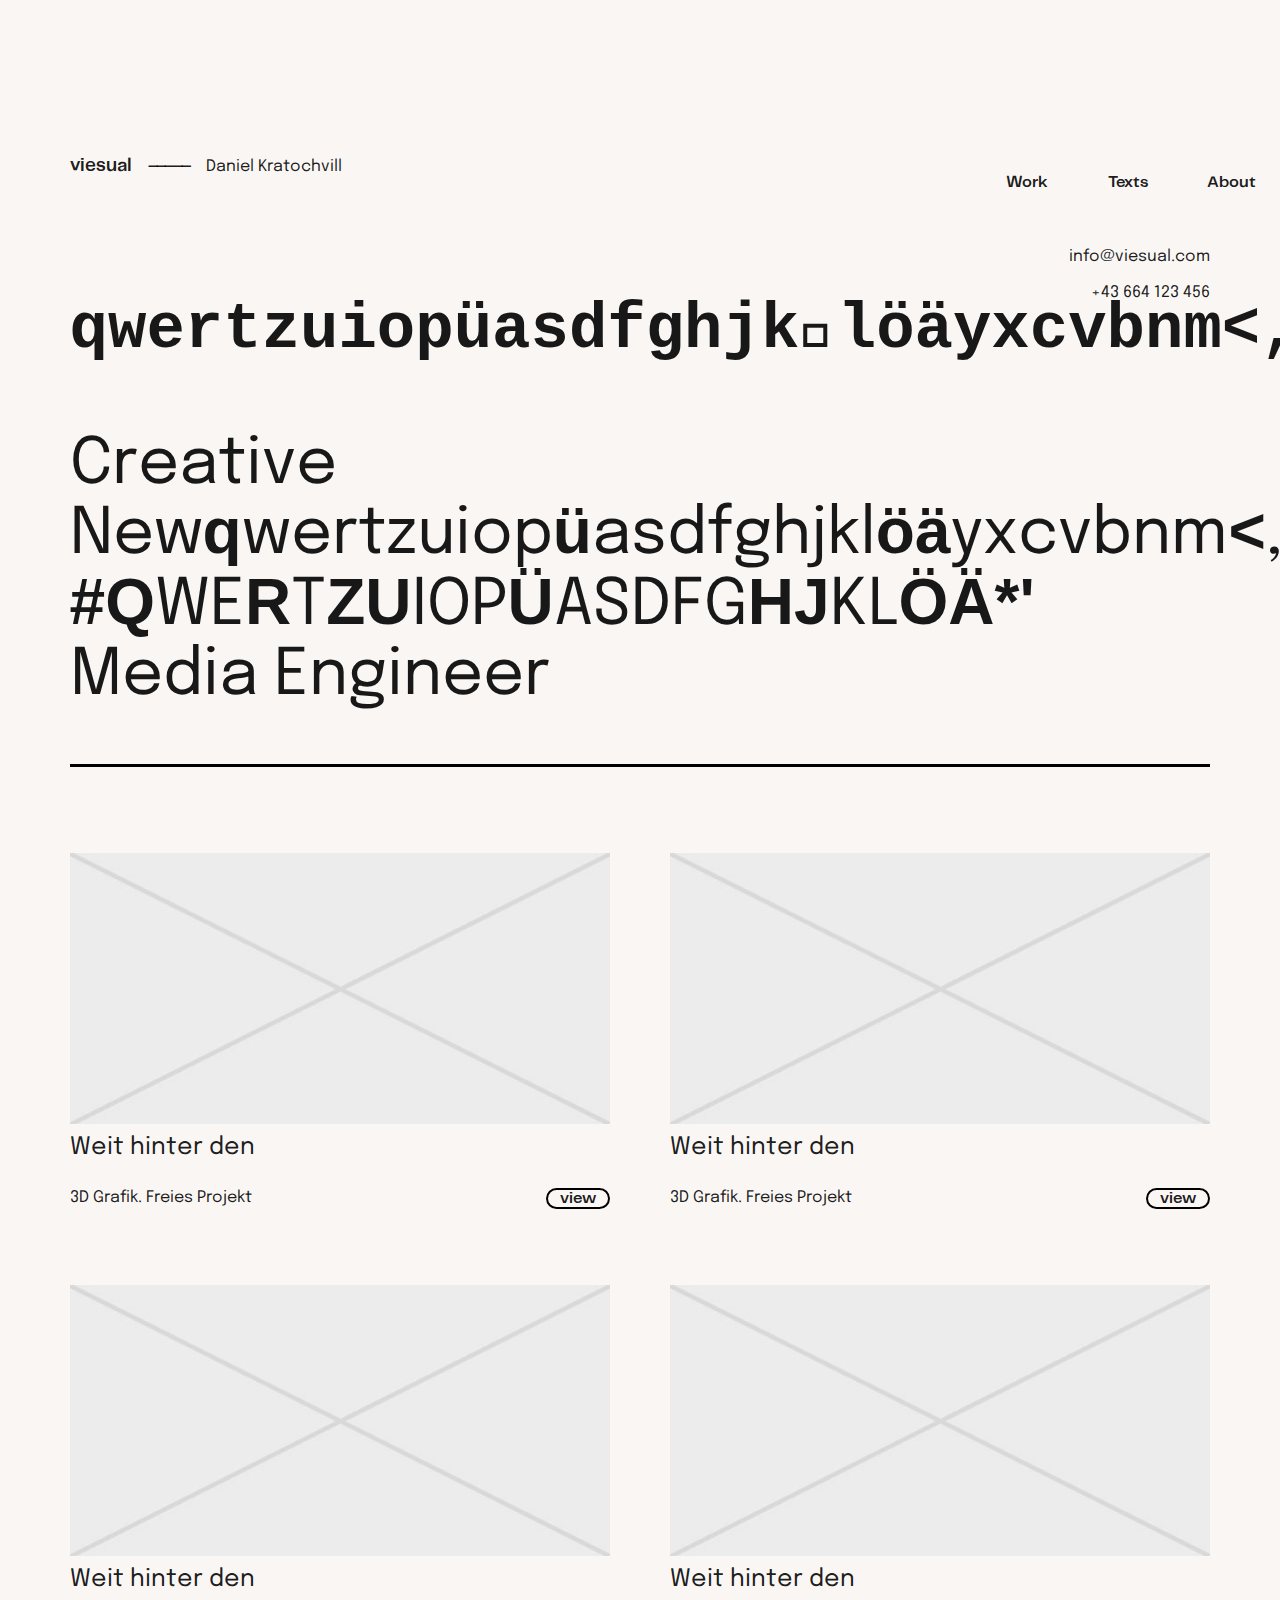
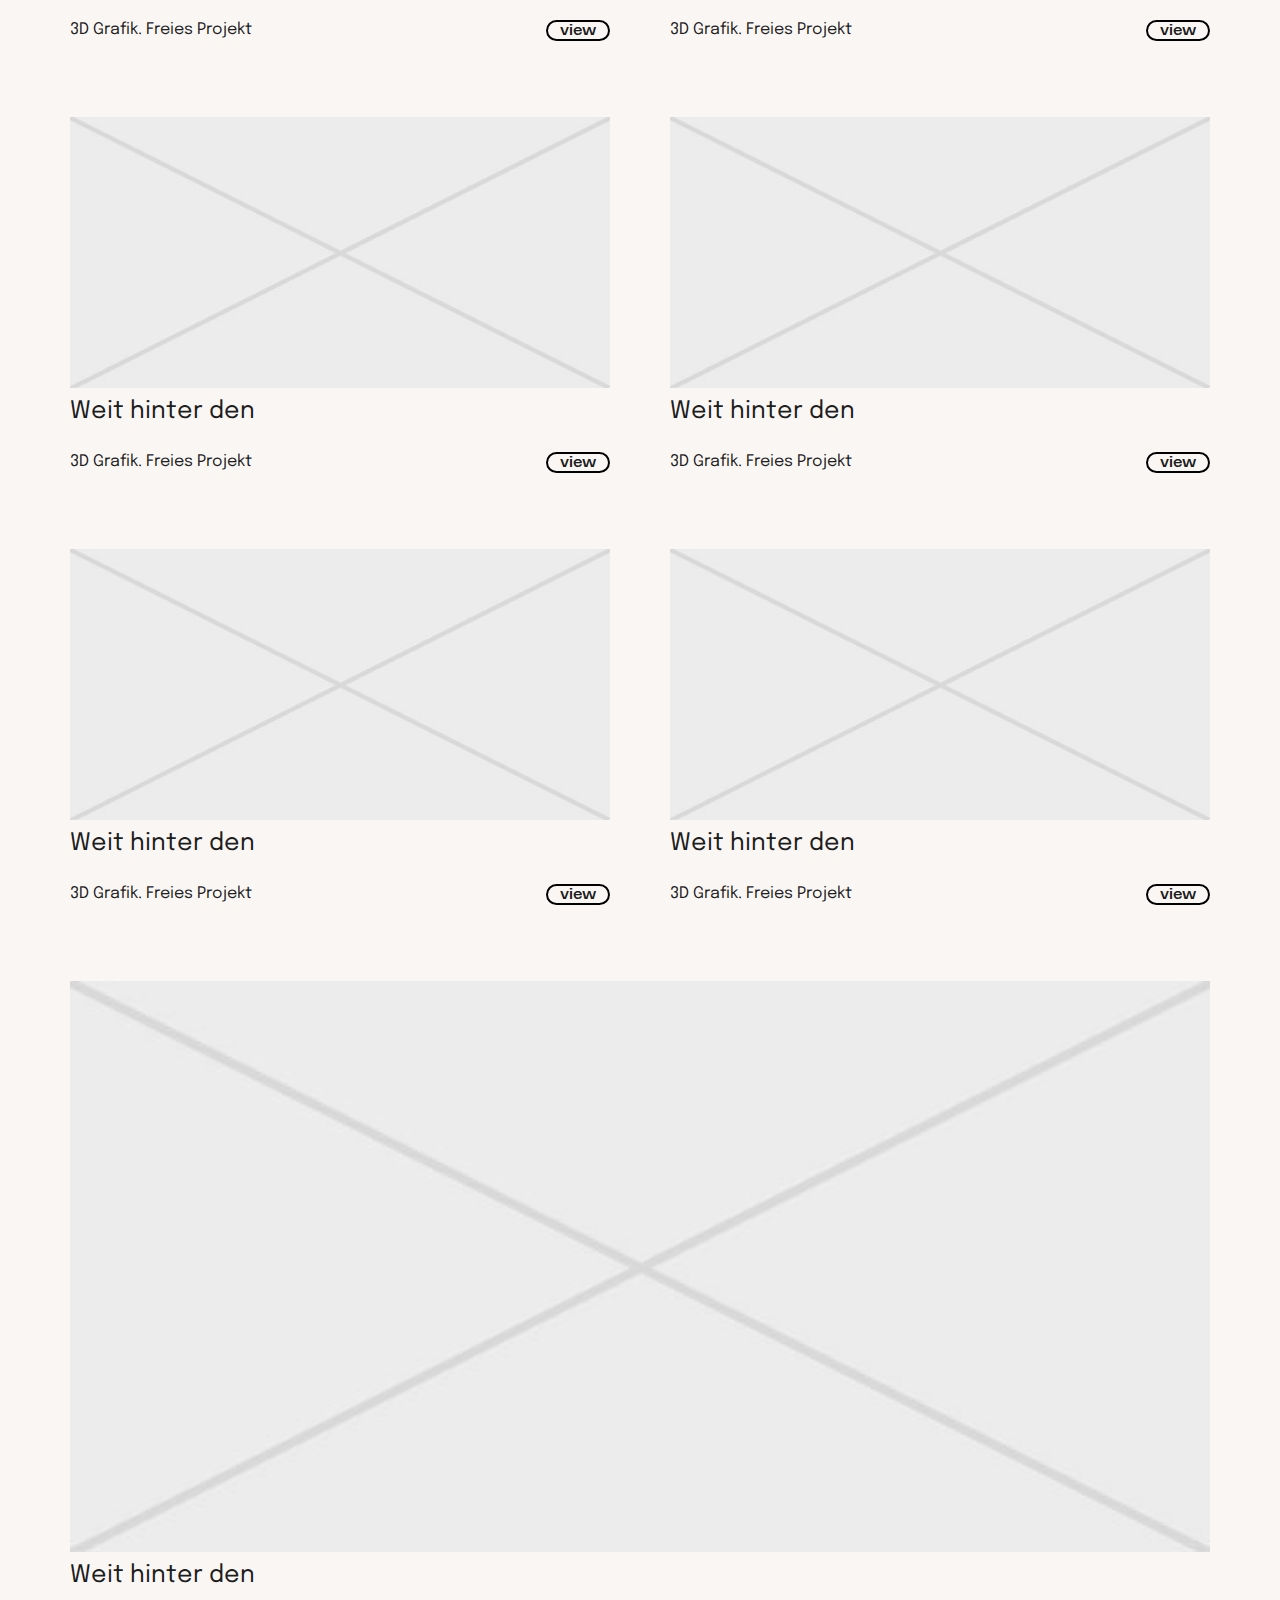
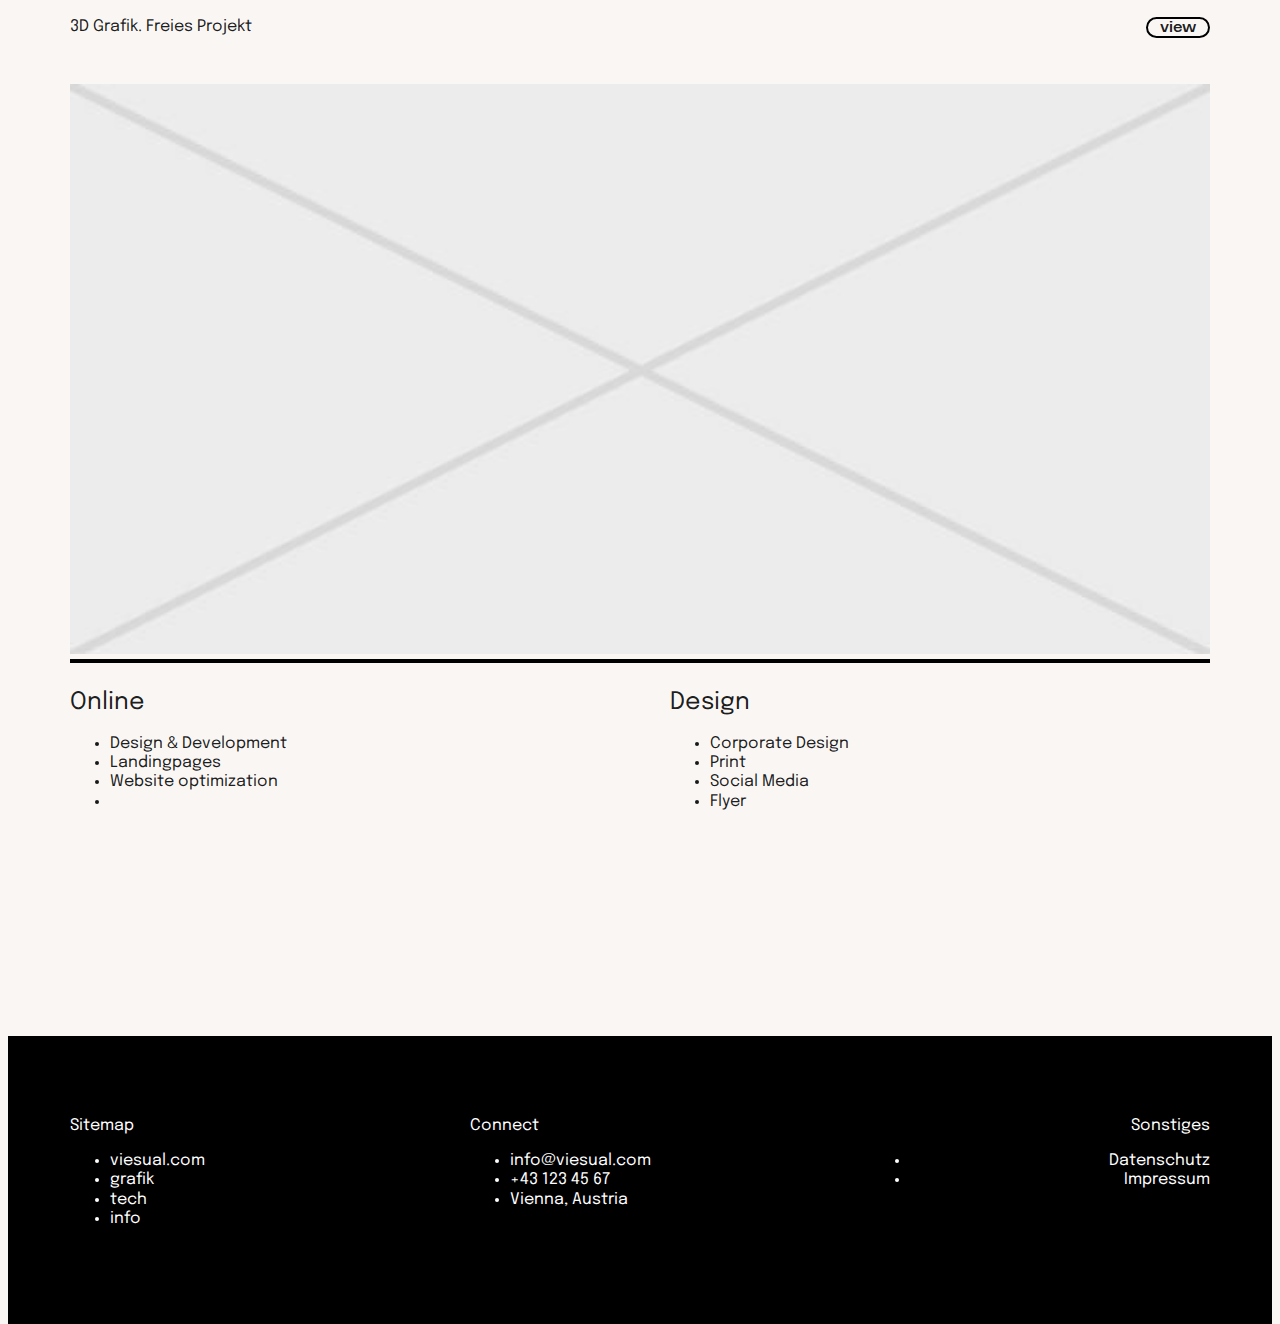
==== commit 2046d332: "Update index.html" ====
--- a/index.html
+++ b/index.html
@@ -28,8 +28,8 @@
 
   <div id="barba-wrapper" class="page">
     <div class="barba-container container" data-title="Daniel Kratochvill">
-    <div class="flexboxcontainer">    
-      <div class="item-100 stagegrid"><div class="stagegrid_base"><h1><pre>qwertzuiopüasdfghjklöäyxcvbnm<,.-#QWERTZUIOPÜASDFGHJKLÖÄ*'1234567890ß´!"§$%&/()=?´²³{[]}\€@-#-_:.;,>~^°</pre>Creative Newqwertzuiopüasdfghjklöäyxcvbnm<,.-#QWERTZUIOPÜASDFGHJKLÖÄ*'<YXCVBNM;:-'></br>Media Engineer</h1></div><div class="stagegrid_side"><p>info@viesual.com</p><p>+43 664 123 456</p></div></div>
+    <div class="flexboxcontainer">
+      <div class="item-100 stagegrid"><div class="stagegrid_base"><h1><pre>qwertzuiopüasdfghjklöäyxcvbnm<,.-#QWERTZUIOPÜASDFGHJKLÖÄYXCVBNM―—‒↗↘↪→←♥♡⟶⟵*'1234567890ß´!"§$%&/()=?´²³{[]}\€@-#-_:.;,>~^°</pre>Creative Newqwertzuiopüasdfghjklöäyxcvbnm<,.-#QWERTZUIOPÜASDFGHJKLÖÄ*'<YXCVBNM;:-'></br>Media Engineer</h1></div><div class="stagegrid_side"><p>info@viesual.com</p><p>+43 664 123 456</p></div></div>
       <div class="item-div"><div class="sep sep__bottom intob"></div></div>
       <div class="item-33 teaser-s intob a01" ><img class="teaser-s__img" src="\img\ph.jpg"><h3 class="teaser-s__headline">Weit hinter den </h3><p class="teaser-s__tags">3D Grafik. Freies Projekt</p><p class="teaser-s__button"><button class="standardbutton"><a href="bye.html">view</a></button></p></div>
       <div class="item-33 teaser-s intob a01" ><img class="teaser-s__img" src="\img\ph.jpg"><h3 class="teaser-s__headline">Weit hinter den </h3><p class="teaser-s__tags">3D Grafik. Freies Projekt</p><p class="teaser-s__button"><button class="standardbutton"><a href="bye.html">view</a></button></p></div>
@@ -43,14 +43,14 @@
       <div class="item-100 intob a01"><img src="\img\ph.jpg"><div class="sep intob a02"></div></div>
       <div class="item-33 intob a01"><h3>Online</h3><ul><li>Design & Development</li><li>Landingpages</li><li>Website optimization</li><li></li></ul></div>
       <div class="item-33 intob a01"><h3>Design</h3><ul><li>Corporate Design</li><li>Print</li><li>Social Media</li><li>Flyer</li></ul></div>
-      
+
       <div class="item-33"><img class="lazy" data-src="\img\i-see-you-tour_kreation93.jpg"></div>
     </div>
     <footer class="flexboxcontainer__footer">
       <div class="item-33__footer"><h4>Sitemap</h4><ul><li>viesual.com</li><li>grafik</li><li>tech</li><li>info</li></ul></div>
       <div class="item-33__footer"><h4>Connect</h4><ul><li>info@viesual.com</li><li>+43 123 45 67</li><li>Vienna, Austria</li></ul></div>
       <div class="item-33__footer right"><h4>Sonstiges</h4><ul><li>Datenschutz</li><li>Impressum</li></ul></div>
-    </div> 
+    </div>
   </div>
   <script type="text/javascript" src="http://dev.viesual.com/js/main.js"></script>
 </body>
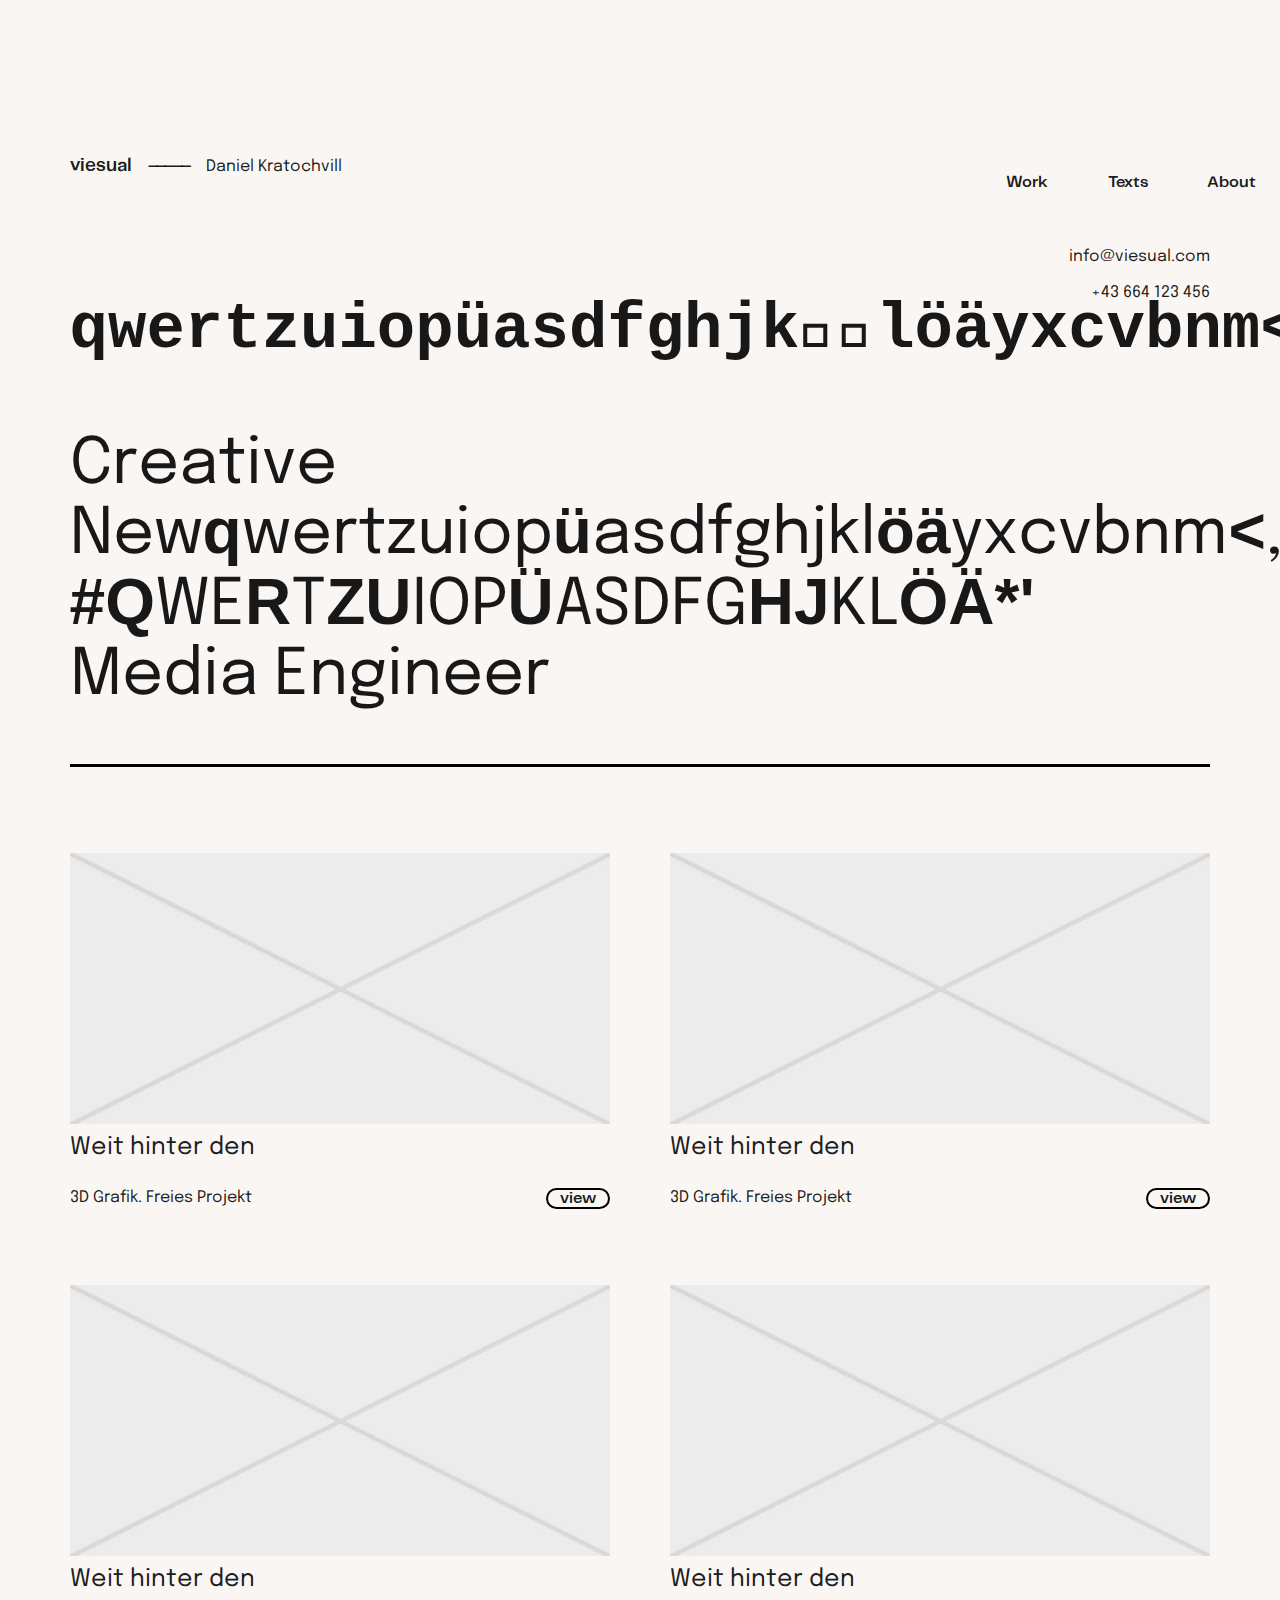
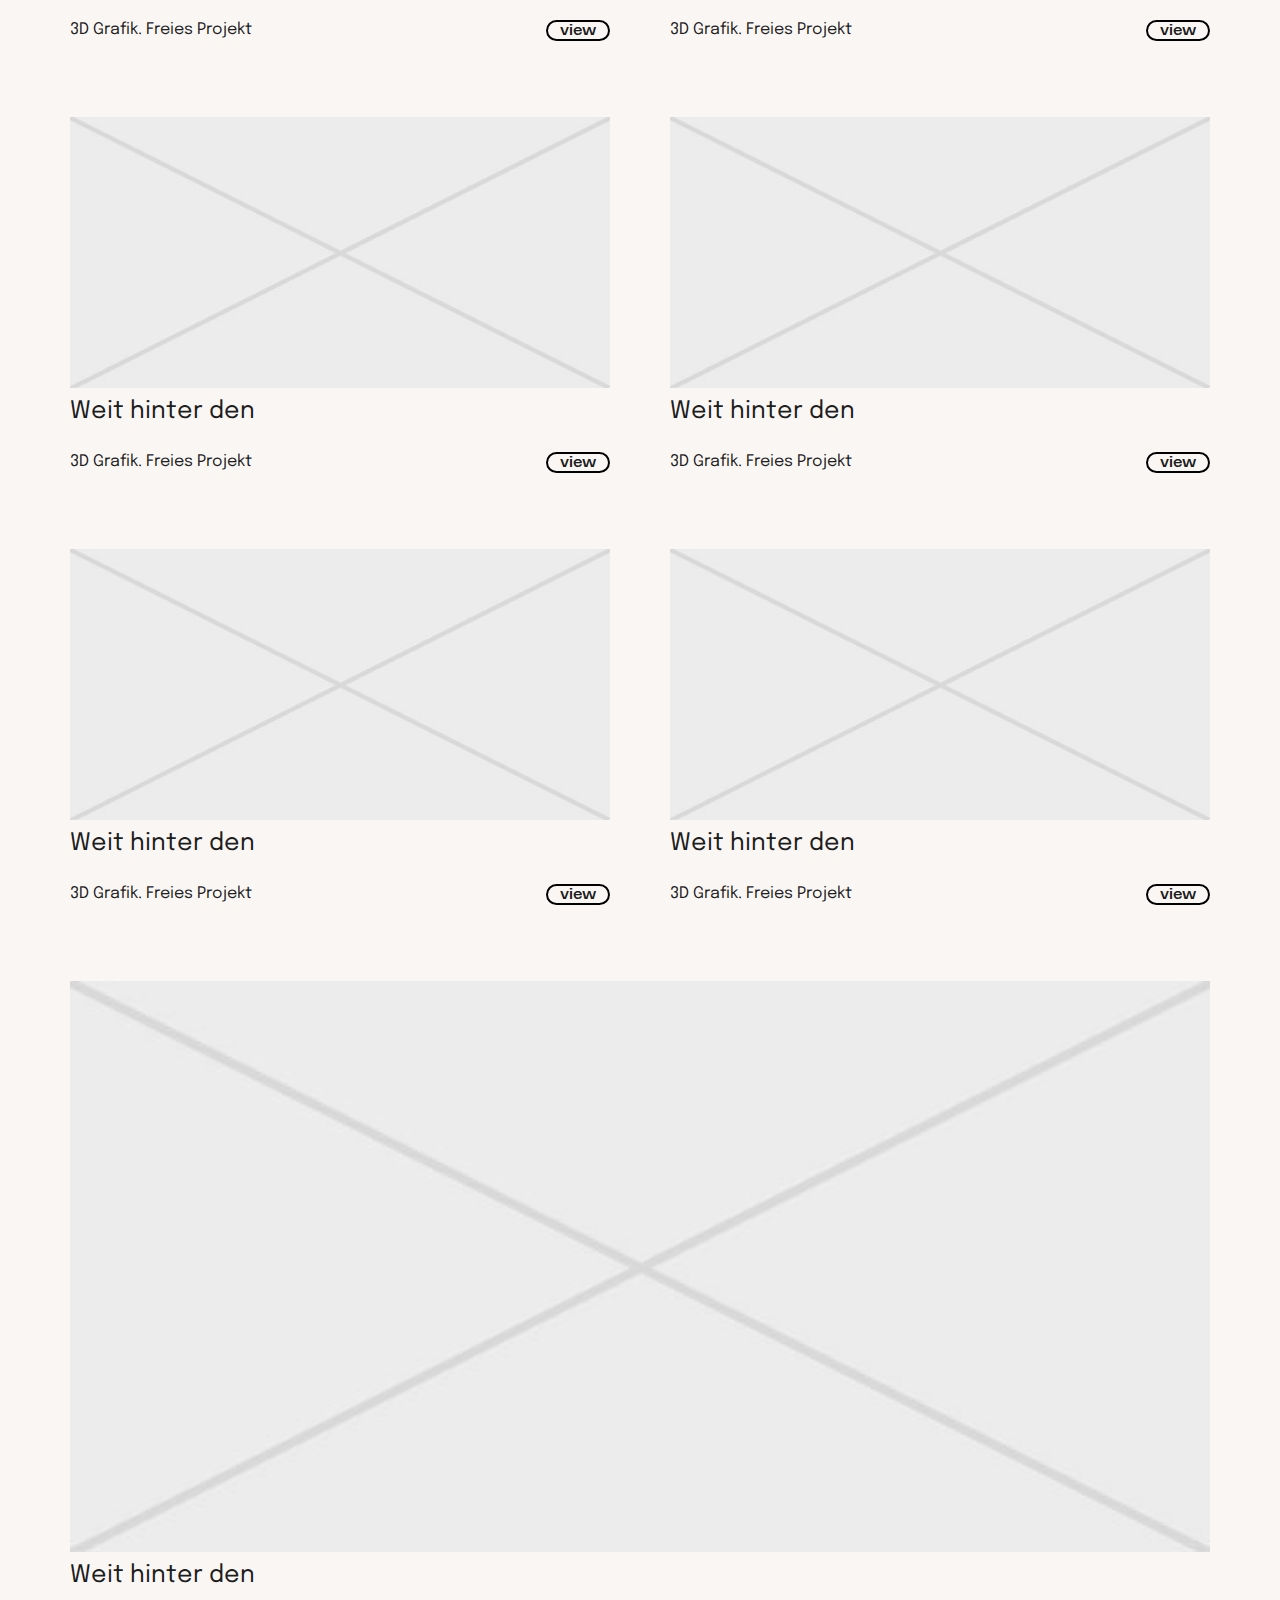
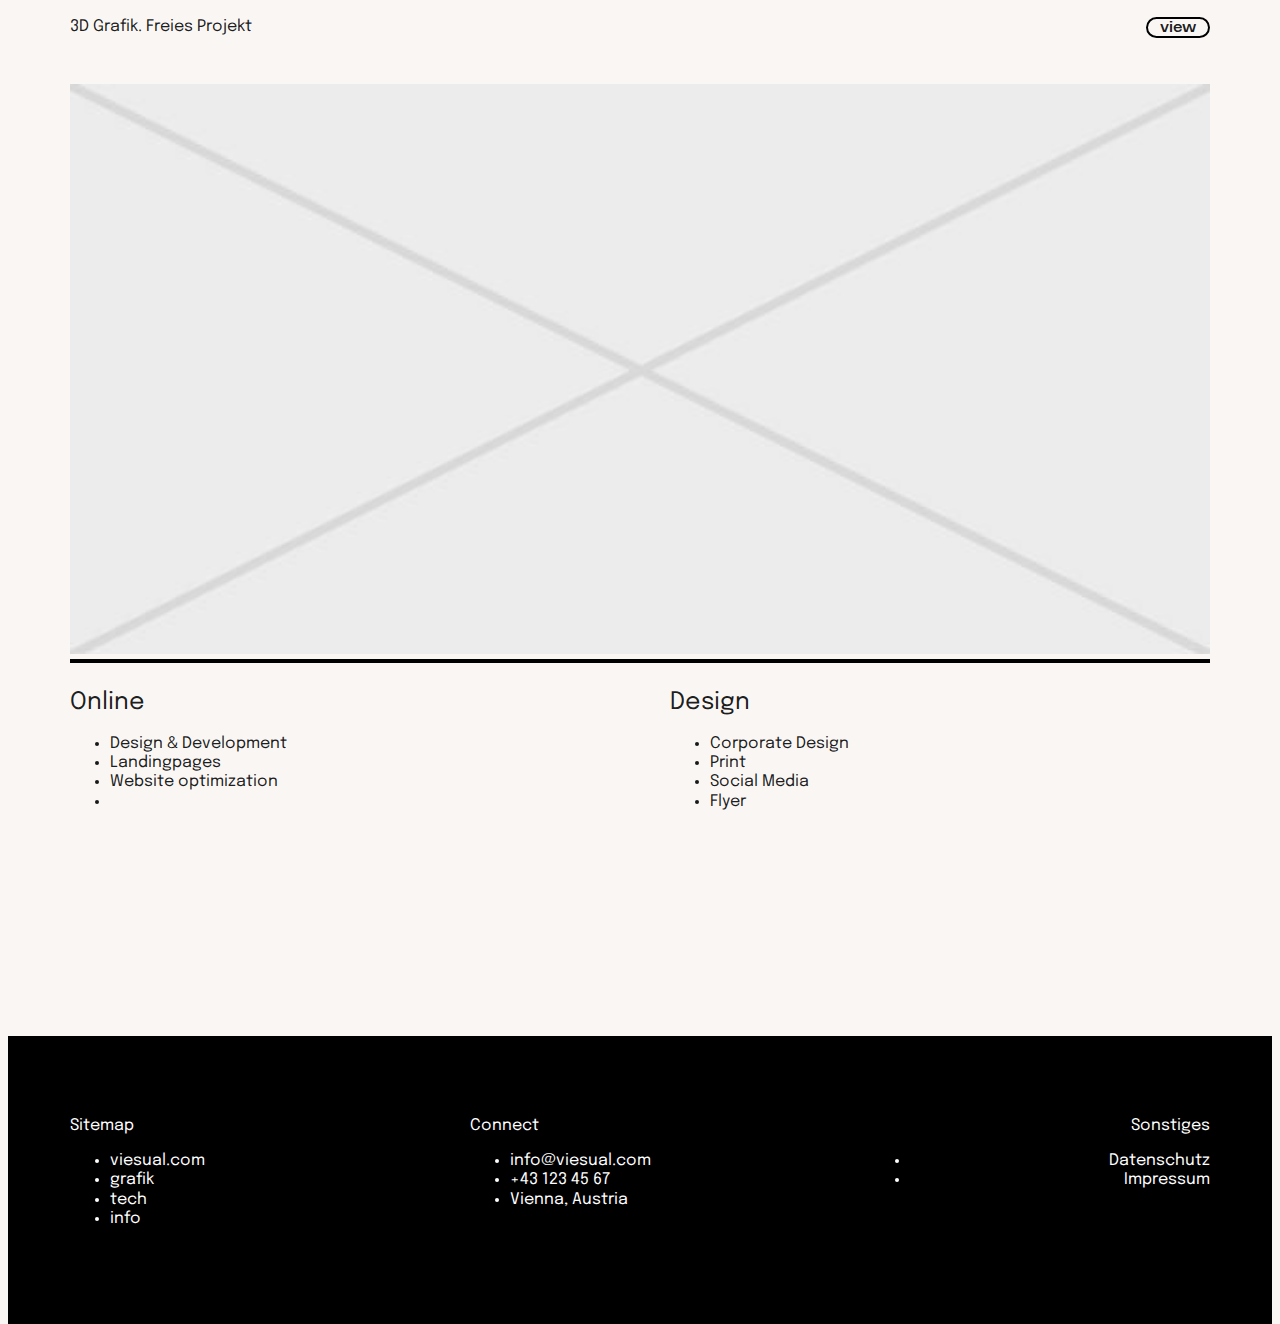
==== commit 46cfd360: "Update index.html" ====
--- a/index.html
+++ b/index.html
@@ -29,7 +29,7 @@
   <div id="barba-wrapper" class="page">
     <div class="barba-container container" data-title="Daniel Kratochvill">
     <div class="flexboxcontainer">
-      <div class="item-100 stagegrid"><div class="stagegrid_base"><h1><pre>qwertzuiopüasdfghjklöäyxcvbnm<,.-#QWERTZUIOPÜASDFGHJKLÖÄYXCVBNM―—‒↗↘↪→←♥♡⟶⟵*'1234567890ß´!"§$%&/()=?´²³{[]}\€@-#-_:.;,>~^°</pre>Creative Newqwertzuiopüasdfghjklöäyxcvbnm<,.-#QWERTZUIOPÜASDFGHJKLÖÄ*'<YXCVBNM;:-'></br>Media Engineer</h1></div><div class="stagegrid_side"><p>info@viesual.com</p><p>+43 664 123 456</p></div></div>
+      <div class="item-100 stagegrid"><div class="stagegrid_base"><h1><pre>qwertzuiopüasdfghjklöäyxcvbnm<,.-#QWERTZUIOPÜASDFGHJKLÖÄYXCVBNM―—‒↗↘↪→←♥♡⟶⟵*'1234567890ß´!"§$%&/()=?´²³{[]}\€@-#-_:.;,>~^°</pre>Creative Newqwertzuiopüasdfghjklöäyxcvbnm<,.-#QWERTZUIOPÜASDFGHJKLÖÄ*'<YXCVBNM;:-'></br>Media Engineer</h1></div><div class="stagegrid_side"><p>info@viesual.com</p><p>+43 664 123 456</p></div></div>
       <div class="item-div"><div class="sep sep__bottom intob"></div></div>
       <div class="item-33 teaser-s intob a01" ><img class="teaser-s__img" src="\img\ph.jpg"><h3 class="teaser-s__headline">Weit hinter den </h3><p class="teaser-s__tags">3D Grafik. Freies Projekt</p><p class="teaser-s__button"><button class="standardbutton"><a href="bye.html">view</a></button></p></div>
       <div class="item-33 teaser-s intob a01" ><img class="teaser-s__img" src="\img\ph.jpg"><h3 class="teaser-s__headline">Weit hinter den </h3><p class="teaser-s__tags">3D Grafik. Freies Projekt</p><p class="teaser-s__button"><button class="standardbutton"><a href="bye.html">view</a></button></p></div>
